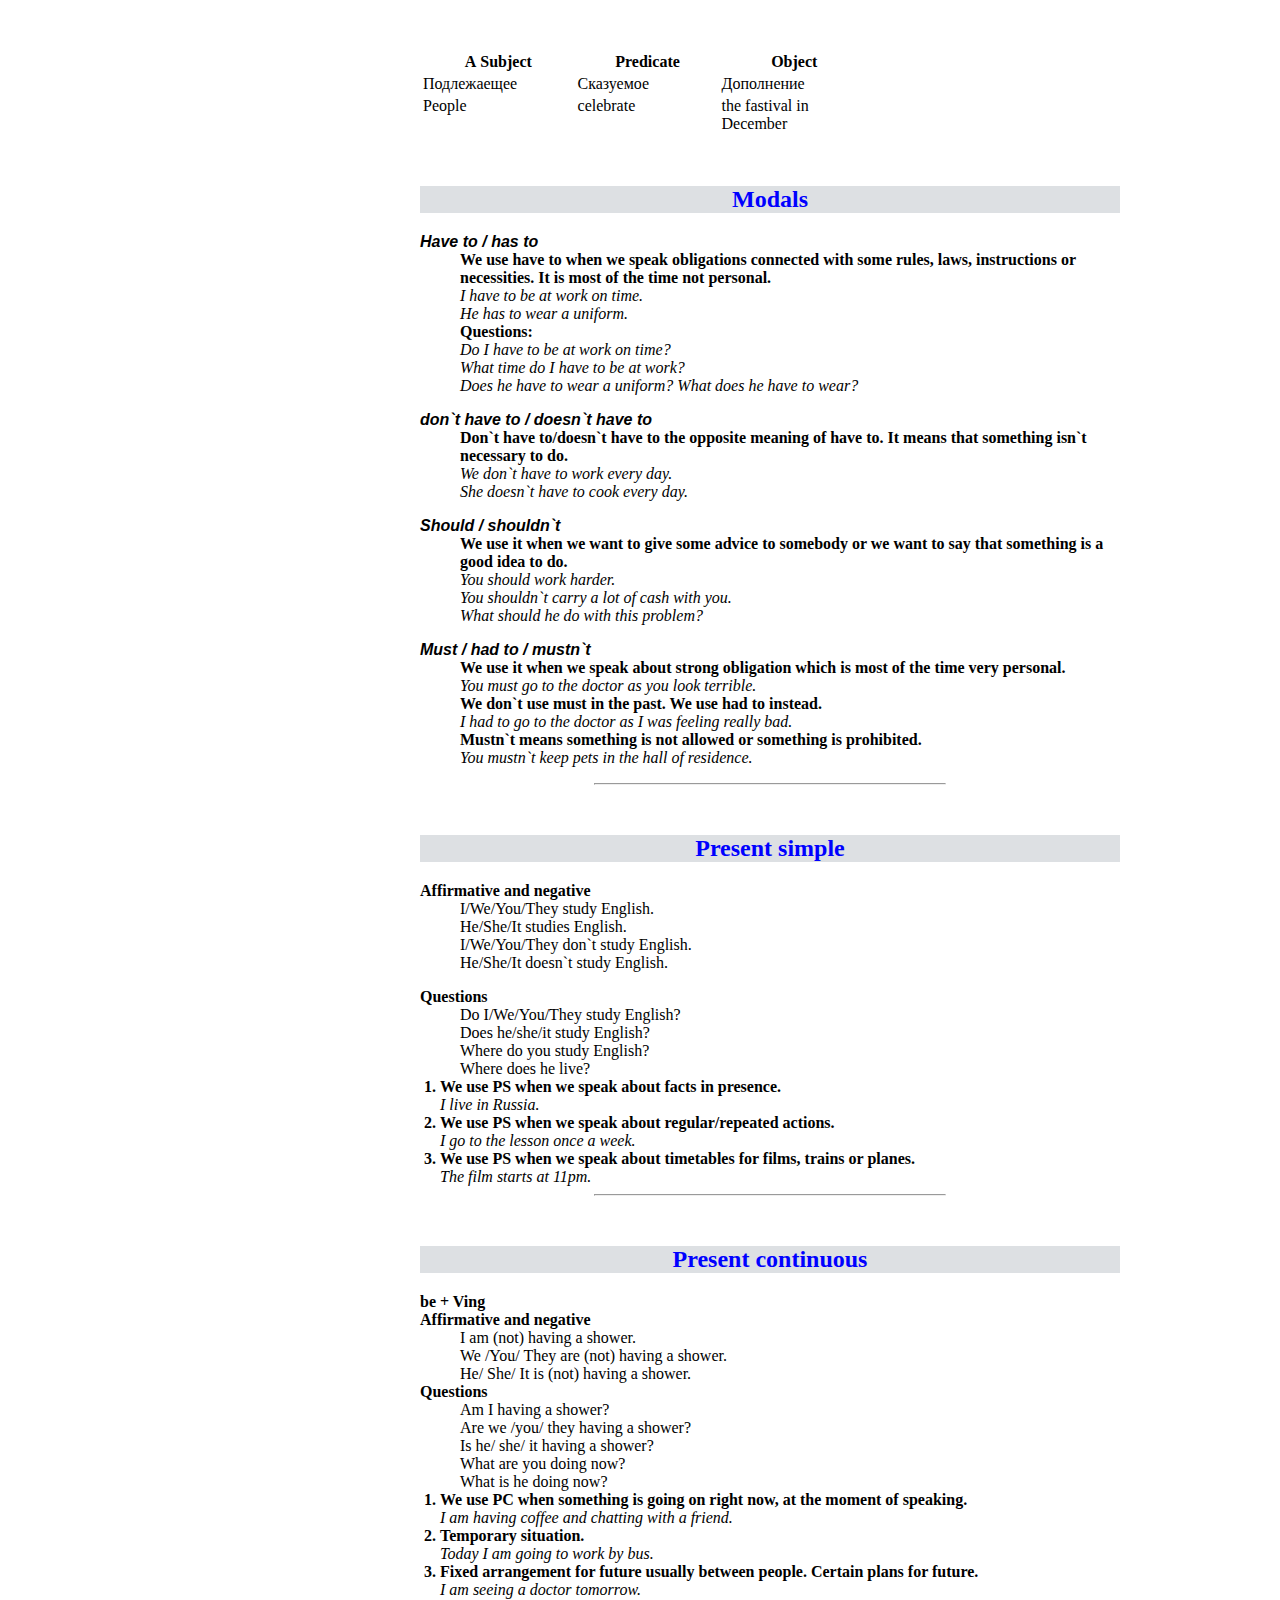
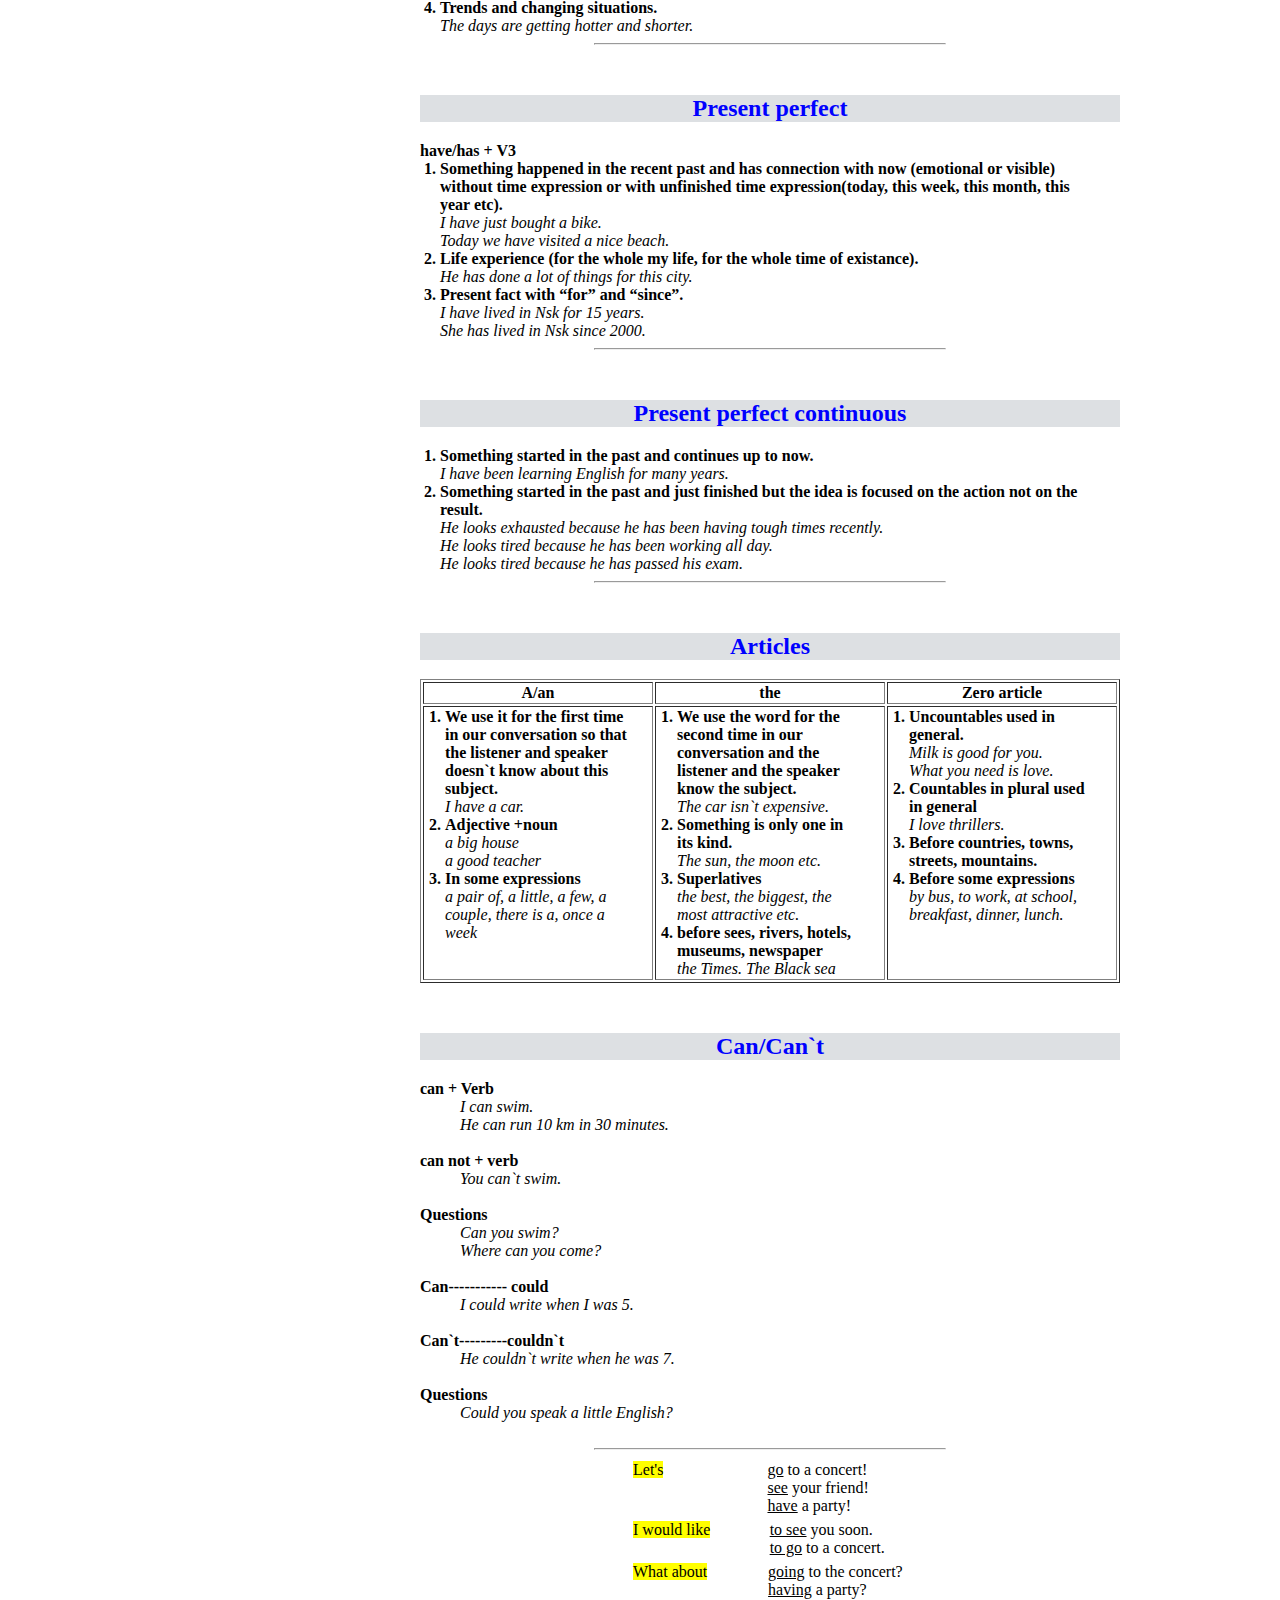
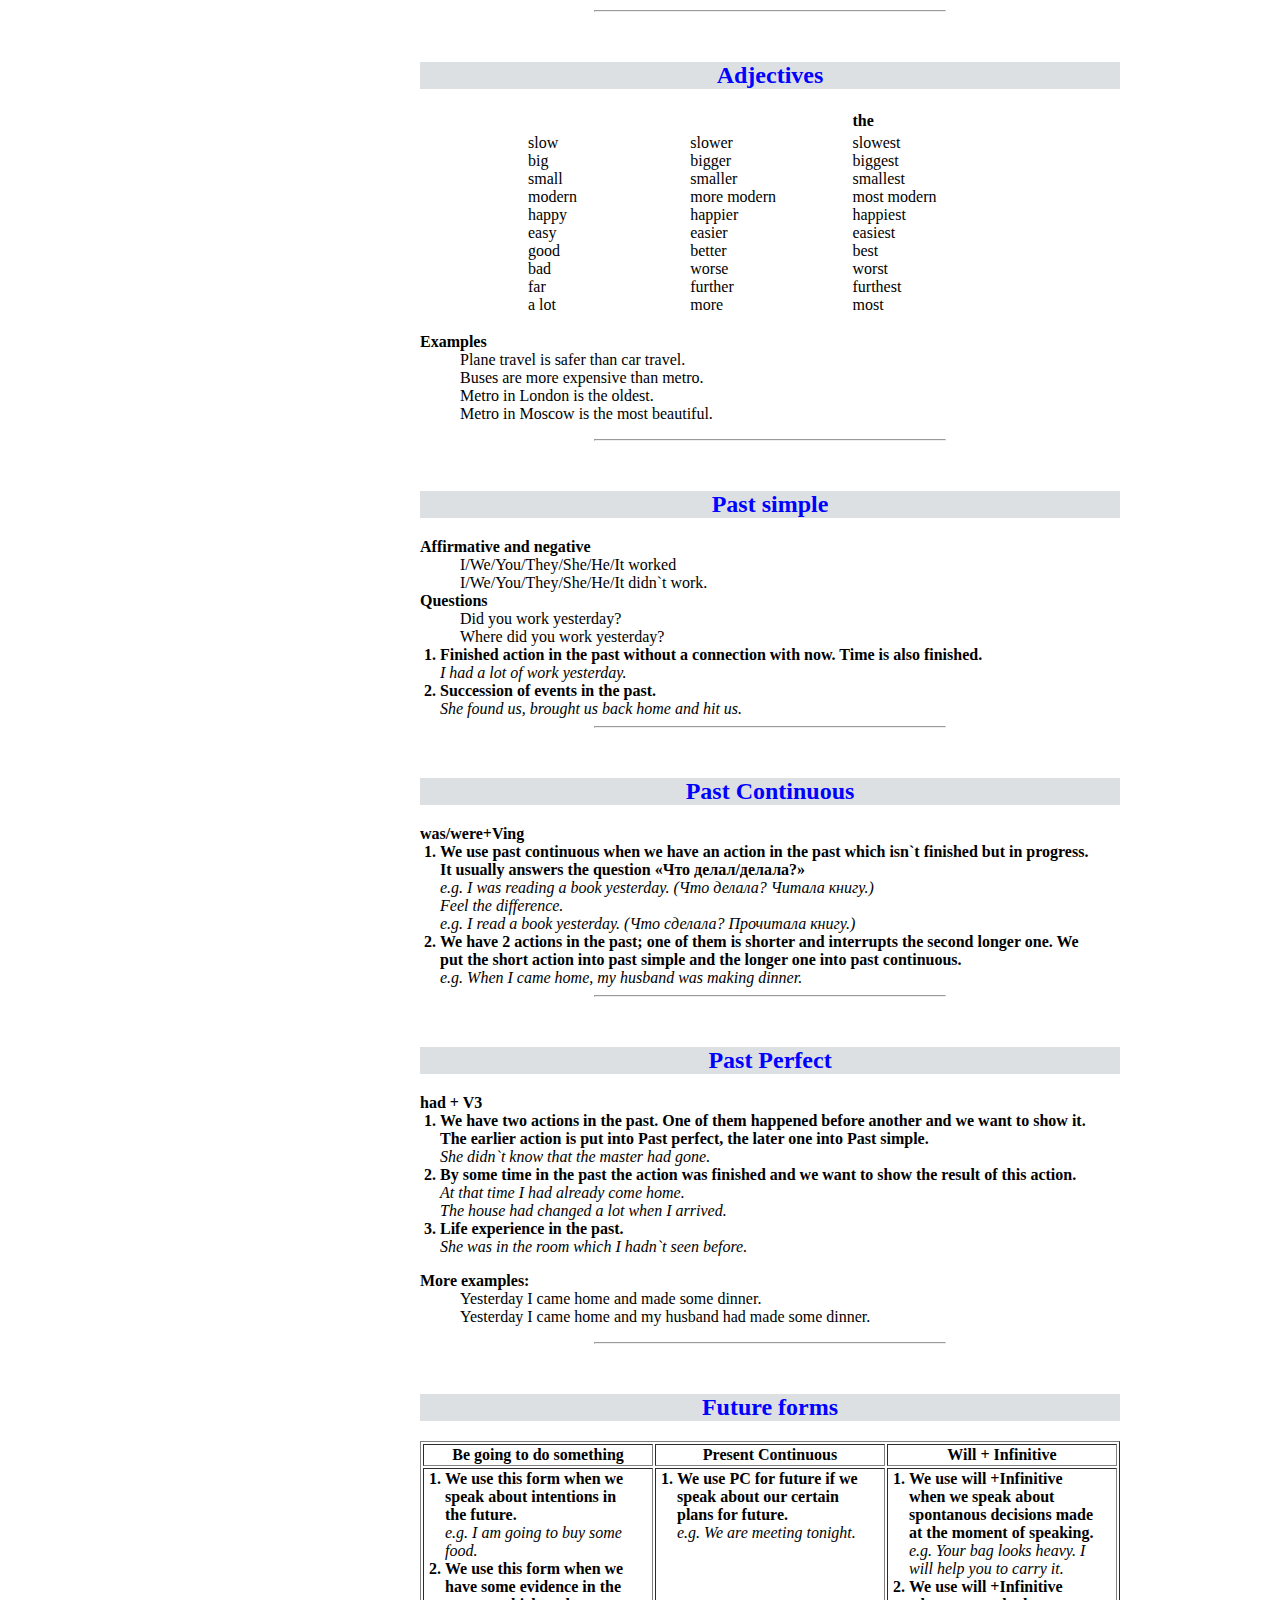
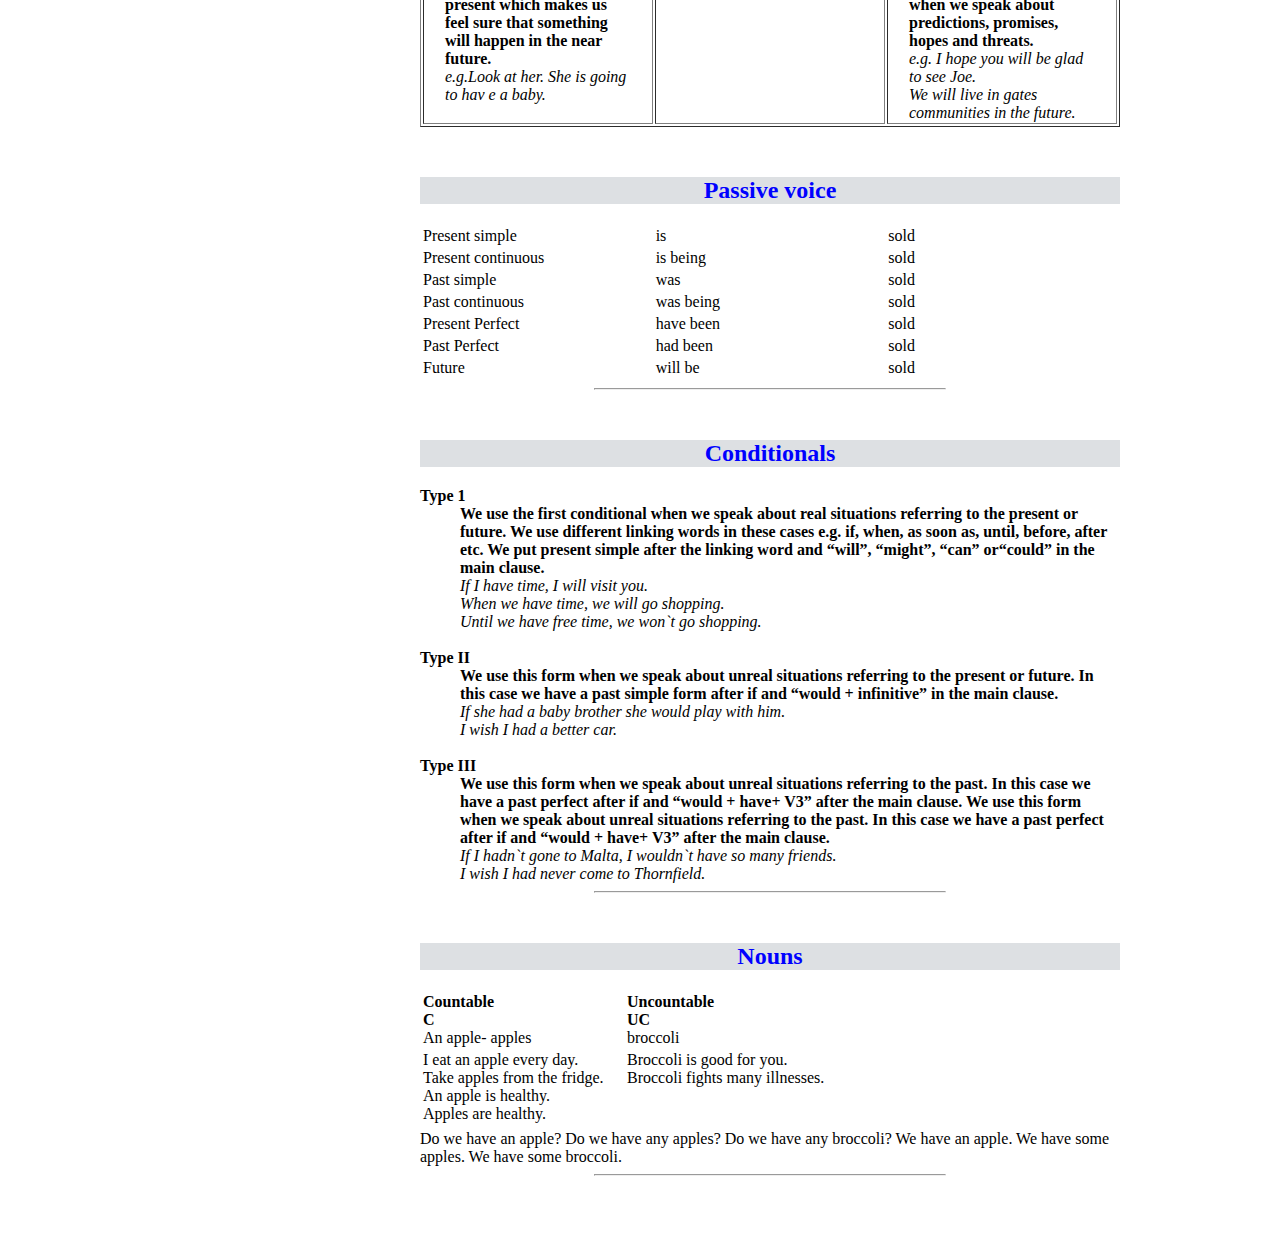
==== Grammar/index.html @ 9d3539d3 "Update Grammar/index.html" ====
<!DOCTYPE html>
<html lang="ru">
<head>
    <meta charset="utf-8">
	<title>Grammar</title>
	<link rel="stylesheet" type="text/css" href="style.css">

</head>
<body>

	<table width="450px">
		<tr>
			<th>А Subject</th>
			<th>Predicate</th>
			<th>Object</th>
		</tr>
		<tr>
			<td>Подлежаещее</td>
			<td>Сказуемое</td>
			<td>Дополнение</td>
		</tr>
		<tr>
			<td>People</td>
			<td>celebrate</td>
			<td>the fastival in December</td>
		</tr>
	</table>


  <h2>Modals</h2>
    <dl>
    <dt><em>Have to / has to</em></dt>
      <dd><b>We use have to when we speak obligations connected with some rules, laws, instructions or necessities. It is most of the time not personal.</b><br>
      <em>I have to be at work on time.<br>He has to wear a uniform.</em><br>
      <b>Questions:</b><br><em>Do I have to be at work on time?<br>What time do I have to be at work?<br>Does he have to wear a uniform? What does he have to wear?</em><dd>
    </dl>
    <dl>
    <dt><em>don`t have to / doesn`t have to</em></dt>
      <dd><b>Don`t have to/doesn`t have to the opposite meaning of have to. It means that something isn`t necessary to do.</b><br>
      <em>We don`t have to work every day.<br>She doesn`t have to cook every day.</em></dd>
    </dl>
    <dl>
    <dt><em>Should / shouldn`t</em></dt>
      <dd><b>We use it when we want to give some advice to somebody or we want to say that something is a good idea to do.</b><br>
      <em>You should work harder.<br>You shouldn`t carry a lot of cash with you.<br>  What should he do with this problem?</em></dd>
    </dl>
    <dl>    
      <dt><em>Must / had to / mustn`t</em></dt>
	  <dd><b>We use it when we speak about strong obligation which is most of the time very personal.</b><br>
	  <em>You must go to the doctor as you look terrible.</em><br>
	  <b>We don`t use must in the past. We use had to instead.</b><br> 
	  <em>I had to go to the doctor as I was feeling really bad.</em><br>
	  <b>Mustn`t means something is not allowed or something is prohibited.</b><br><em>You mustn`t keep pets in the hall of residence.</em></dd>
	</dl>
	<hr>

  <h2>Present simple</h2>
    <dl>
      <dt>Affirmative and negative</dt>
        <dd>I/We/You/They study English.<br>He/She/It studies English.<br>I/We/You/They don`t study English.<br>He/She/It doesn`t study English.
        </dd>
    </dl>
    <dl>
      <dt>Questions</dt>
        <dd>Do I/We/You/They study English?<br>Does he/she/it study English?<br>Where do you study English?<br>Where does he live?
        </dd>
    <ol>
	  <li>We use PS when we speak about facts in presence.</li> I live in Russia. 
	  <li>We use PS when we speak about regular/repeated actions.</li> I go to the lesson once a week.
	  <li>We use PS when we speak about timetables for films, trains or planes.</li> The film starts at 11pm.
    </ol>
    <hr>

  <h2>Present continuous</h2>
	<b>be + Ving</b>
    <dl>
      <dt>Affirmative and negative</dt>
        <dd>I am (not) having a shower.<br>We /You/ They are (not) having a shower.<br>He/ She/ It is (not) having a shower.
        </dd>
    </dl>
    <dl>
      <dt>Questions</dt>
        <dd>Am I  having a shower?<br>Are we /you/ they having a shower?<br>Is he/ she/ it having a shower?<br>What are you doing now?<br>What is he doing now?
        </dd>
    </dl>

	<ol>
	  <li>We use PC when something is going on right now, at the moment of speaking.</li> I am having coffee and chatting with a friend.
	  <li>Temporary situation.</li>Today I am going to work by bus.
	  <li>Fixed arrangement for future usually between people. Certain plans for future.</li> I am seeing a doctor tomorrow.
	  <li>Trends and changing situations.</li> The days are getting hotter and shorter.
    </ol>
    <hr>

  <h2>Present perfect</h2>
    <b>have/has + V3</b>

    <ol>
      <li>Something happened in the recent past and has connection with now (emotional or visible) without time expression or with unfinished time expression(today, this week, this month, this year etc).</li> I have just bought a bike. <br>Today we have visited a nice beach.
      <li>Life experience (for the whole my life, for the whole time of existance).</li>He has done a lot of things for this city.
      <li>Present fact with “for” and “since”.</li>I have lived in Nsk for 15 years.<br> She has lived in Nsk since 2000.
    </ol>
    <hr>

  <h2>Present perfect continuous</h2>
    <ol>
    	<li>Something started in the past and continues up to now.</li> I have been learning English for many years.
    	<li>Something started in the past and just finished but the idea is focused on the action not on the result.</li> He looks exhausted because he has been having tough times recently.<br> He looks tired because he has been working all day.<br> He looks tired because he has passed his exam.
    </ol>
    <hr>

  <h2>Articles</h2>
    <table width="100%" border="1px">
    	<tr><th>A/an</th>
    	    <th>the</th>
    	    <th>Zero article</th>
    	</tr>
    	<tr>
    		<td><ol>
    			  <li> We use it for the first time in our conversation so that the listener and speaker doesn`t know about this subject.</li> I have a car.
    			  <li>Adjective +noun</li> a big house<br> a good teacher
    			  <li>In some expressions</li> a pair of, a little, a few, a couple, there is a, once a week
    			</ol>
    		</td>
    		<td><ol>
    			  <li>We use the word for the second time in our conversation and the listener and the speaker know the subject.</li> The car isn`t expensive.
    			  <li>Something is only one in its kind.</li> The sun, the moon etc.
    			  <li>Superlatives</li> the best, the biggest, the most attractive etc.
    			  <li>before sees, rivers, hotels, museums, newspaper</li> the Times. The Black sea
    			</ol>
    		</td>
    		<td><ol>
    			  <li>Uncountables used in general.</li> Milk is good for you.<br> What you need is love.
    			  <li>Countables in plural used in general</li> I love thrillers.
    			  <li>Before countries, towns, streets, mountains.</li>
    			  <li>Before some expressions</li> by bus, to work, at school, breakfast, dinner, lunch.
    		    </ol>
    		</td>
    	</tr>
    </table>

  <h2>Can/Can`t</h2>
    <dt>can + Verb</dt>
      <dd><em>I can swim.<br> He can run 10 km in 30 minutes.</em></dd><br>
    <dt>can not + verb</dt>
      <dd><em>You can`t swim.</em></dd><br>
    <dt>Questions</dt>
      <dd><em>Can you swim?<br> Where can you come?</em></dd><br>
    <dt>Can----------- could</dt>
      <dd><em>I could write when I was 5.</em></dd><br>
    <dt>Can`t---------couldn`t</dt>
      <dd><em>He couldn`t write when he was 7.</em></dd><br>
    <dt>Questions</dt>
      <dd><em>Could you speak a little English?</em></dd><br>
    <hr>

  <table width="40%" align="center">
  	<tr>
  		<td align="center"><mark>Let's</mark></td>
  		<td><u>go</u> to a concert!<br> <u>see</u> your friend!<br><u>have</u> a party!</td>
  	</tr>
  </table>
  <table width="40%" align="center">
  	<tr>
  		<td><mark>I would like</mark></td>
  		<td><u>to see</u> you soon.<br><u>to go</u> to a concert.</td>
  </table>
  <table width="40%" align="center">
  	<tr>
  		<td><mark>What about</mark></td>
  		<td><u>going</u> to the concert?<br><u>having</u> a party?</td>
  </table>
  <hr>
	        
  <h2>Adjectives</h2>
    <table width="70%" align="center">
    	<tr>
    		<td></td>
    		<td></td>
    		<td><b>the</b></td>
    	</tr>
    	<tr>
    		<td>slow<br>big<br>small<br>modern<br>happy<br>easy<br>good<br>bad<br>far<br>a lot</td>
    		<td>slower<br>bigger<br>smaller<br>more modern<br>happier<br>easier<br>better<br>worse<br>further<br>more</td>
    		<td>slowest<br>biggest<br>smallest<br>most modern<br>happiest<br>easiest<br>best<br>worst<br>furthest<br>most</td>
    	</tr>
    </table>
    <p><dt>Examples</dt>
        <dd>Plane travel is safer than car travel.<br>Buses are more expensive than metro.<br>Metro in London is the oldest.<br>Metro in Moscow is the most beautiful.</dd>
    </p>
    <hr>

  <h2>Past simple</h2>
    <dl>
      <dt>Affirmative and negative</dt>
        <dd>I/We/You/They/She/He/It worked<br>I/We/You/They/She/He/It didn`t work.
        </dd>
    </dl>
    <dl>
      <dt>Questions</dt>
        <dd>Did you work yesterday?<br>Where did you work yesterday?
        </dd>
    </dl>
    <ol>
      <li>Finished action in the past without a connection with now. Time is also finished.</li> I had a lot of work yesterday.
      <li>Succession of events in the past.</li> She found us, brought us back home and hit us.
    </ol>
    <hr>

  <h2>Past Continuous</h2>
    <b>was/were+Ving</b>
    <ol>
      <li>We use past continuous when we have an action in the past which isn`t finished but in progress. It usually answers the question «Что делал/делала?»</li> e.g. I was reading a book yesterday. (Что делала? Читала книгу.)<br>Feel the difference.<br> e.g. I read a book yesterday. (Что сделала? Прочитала книгу.)
      <li>We have 2 actions in the past; one of them is shorter and interrupts the second longer one. We put the short action into past simple and the longer one into past continuous.</li> e.g. When I came home, my husband was making dinner.
    </ol>
    <hr>
    
  <h2>Past Perfect</h2>
    <b>had + V3</b>
      <ol>
      	<li>We have two actions in the past. One of them happened before another and we want to show it. The earlier action is put into Past perfect, the later one into Past simple.</li> She didn`t know that the master had gone.
      	<li>By some time in the past the action was finished and we want to show the result of this action.</li> At that time I had already come home.<br>The house had changed a lot when I arrived.
      	<li>Life experience in the past.</li> She was in the room which I hadn`t seen before.
      </ol>
      <p><dt>More examples:</dt>
      	<dd>Yesterday I came home and made some dinner.<br> Yesterday I came home and my husband had made some dinner.</dd>
      </p>
      <hr>

  <h2>Future forms</h2>
    <table width="100%" border="1px">
      <tr>
        <th>Be going to do something</th><th>Present Continuous</th><th>Will + Infinitive</th>
      </tr>
      <tr>
        <td><ol>
              <li>We use this form when we speak about intentions in the future.</li> e.g. I am going to buy some food.
              <li>We use this form when we have some evidence in the present which makes us feel sure that something will happen in the near future.</li> e.g.Look at her. She is going to hav e a baby.
            </ol>
        </td>
        <td><ol>
              <li>We use PC for future if we speak about our certain plans for future.</li>e.g. We are meeting tonight.
            </ol>
        </td>
        <td><ol>
              <li>We use will +Infinitive when we speak about spontanous decisions made at the moment of speaking.</li> e.g. Your bag looks heavy. I will help you to carry it.
              <li>We use will +Infinitive when we speak about predictions, promises, hopes and threats.</li> e.g. I hope you will be glad to see Joe.<br> We will live in gates communities in the future.
            </ol>
        </td>
      </tr>
    </table>

  <h2>Passive voice</h2>
    <table width="100%">
      <tr>
        <td>Present simple</td><td>is</td><td>sold</td>
      </tr>
      <tr>
        <td>Present continuous</td><td>is being</td><td>sold</td>
      </tr>
      <tr>
        <td>Past simple</td><td>was</td><td>sold</td>
      </tr>
      <tr>
        <td>Past continuous</td><td>was being</td><td>sold</td>
      </tr>
      <tr>
        <td>Present Perfect</td><td>have been</td><td>sold</td>
      </tr>
      <tr>
        <td>Past Perfect</td><td>had been</td><td>sold</td>
      </tr>
      <tr>
        <td>Future</td><td>will be </td><td>sold</td>
      </tr>
    </table>
    <hr>

  <h2>Conditionals</h2>
    <dl>
      <dt>Type 1</dt>
        <dd><b>We use the first conditional when we speak about real situations referring to the present or future. We use different linking words in these cases e.g. if, when, as soon as, until, before, after etc. We put present simple after the linking word and “will”, “might”, “can” or“could” in the main clause.</b><br><em>If I have time, I will visit you.<br> When we have time, we will go shopping.<br> Until we have free time, we won`t go shopping.</em></dd><br>
      <dt>Type II</dt>
        <dd><b>We use this form when we speak about unreal situations referring to the present or future. In this case we have a past simple form after if and “would + infinitive” in the main clause.</b><br><em>If she had a baby brother she would play with him.<br> I wish I had a better car.</em></dd><br>
      <dt>Type III</dt>
        <dd><b>We use this form when we speak about unreal situations referring to the past. In this case we have a past perfect after if and “would + have+ V3” after the main clause. We use this form when we speak about unreal situations referring to the past. In this case we have a past perfect after if and “would + have+ V3” after the main clause.</b><br><em>If I hadn`t gone to Malta, I wouldn`t have so many friends.<br> I wish I had never come to Thornfield.</em></dd>
    </dl>
    <hr>

  <h2>Nouns</h2> 
    <table>
    	<tr>
    		<td><b>Countable<br> C</b><br> An apple- apples</td>
    		<td><b>Uncountable<br> UC</b><br> broccoli</td>
    	</tr>
    	<tr>
    		<td>I eat an apple every day.<br> Take apples from the fridge.<br> An apple is healthy.<br> Apples are healthy.</td>
    		<td>Broccoli is good for you.<br> Broccoli fights many illnesses.</td>
    	</tr>
    	<tr>
    		<td></td>
    		<td></td>
    	</tr>
    </table>
	
	
Do we have an apple?
                                                        Do we have any apples?
                                                        Do we have any broccoli?
We have an apple.
                                                        We have some apples.
                                                        We have some broccoli.
    <hr>




</body>
</html>
---- Grammar/style.css ----
body{
	padding: 50px 120px;
	margin: 0 300px;
	width: 700px;
}

h2{
	text-align: center;
	color: blue;
	background-color: #DDE0E3;
	margin-top: 50px;
}

h3{
	text-align: center;
}

hr{
	width: 50%;
}

table{
	text-align: center;
}

td{
	text-align: left;
	width: 200px;
}

td{
	vertical-align: top;
}

dt{
	font-weight: bold;
}

dt > em{
	font-family: Arial;
	font-size: 16px;
}

caption{
	font-size: 25px;
	color: blue;
	font-weight: bold;
}
ol{
	padding: 0 20px;
	font-style: italic;
}

ol > li{
	font-style: normal;
	font-weight: bold;
}
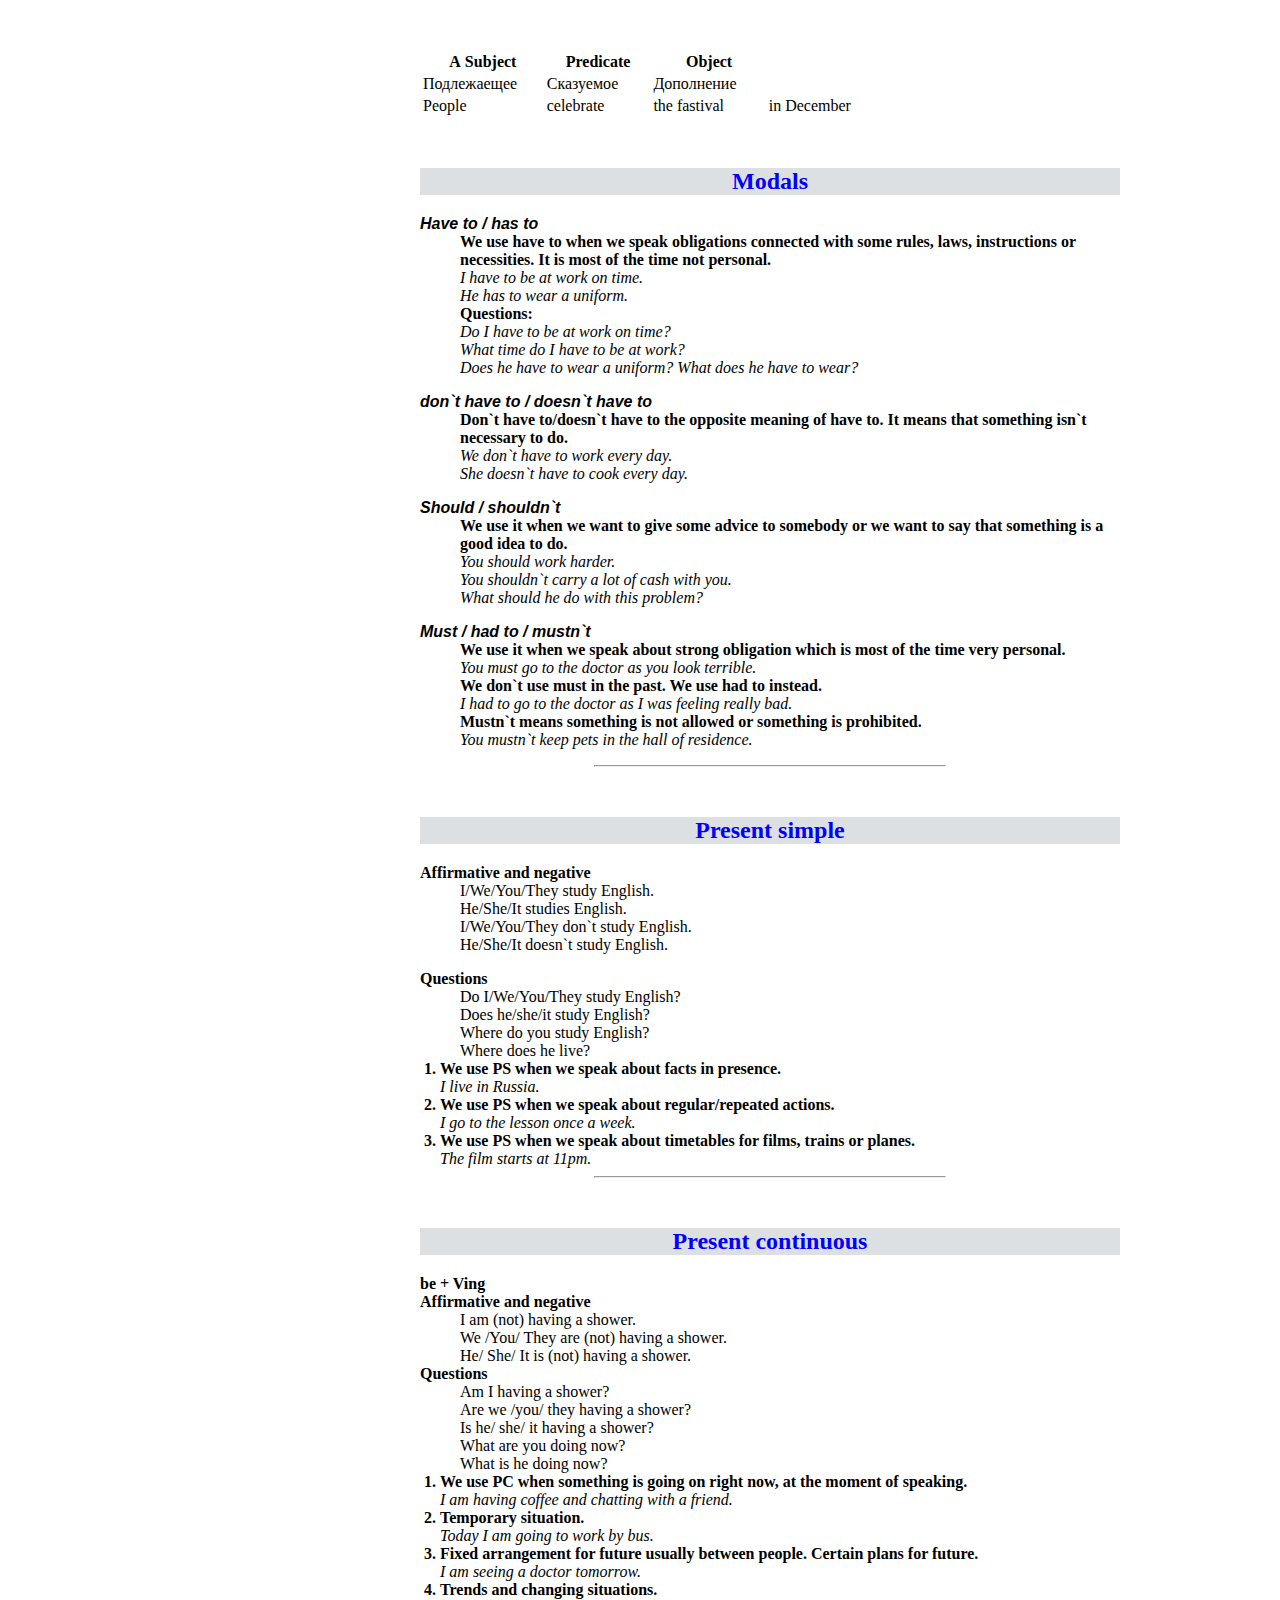
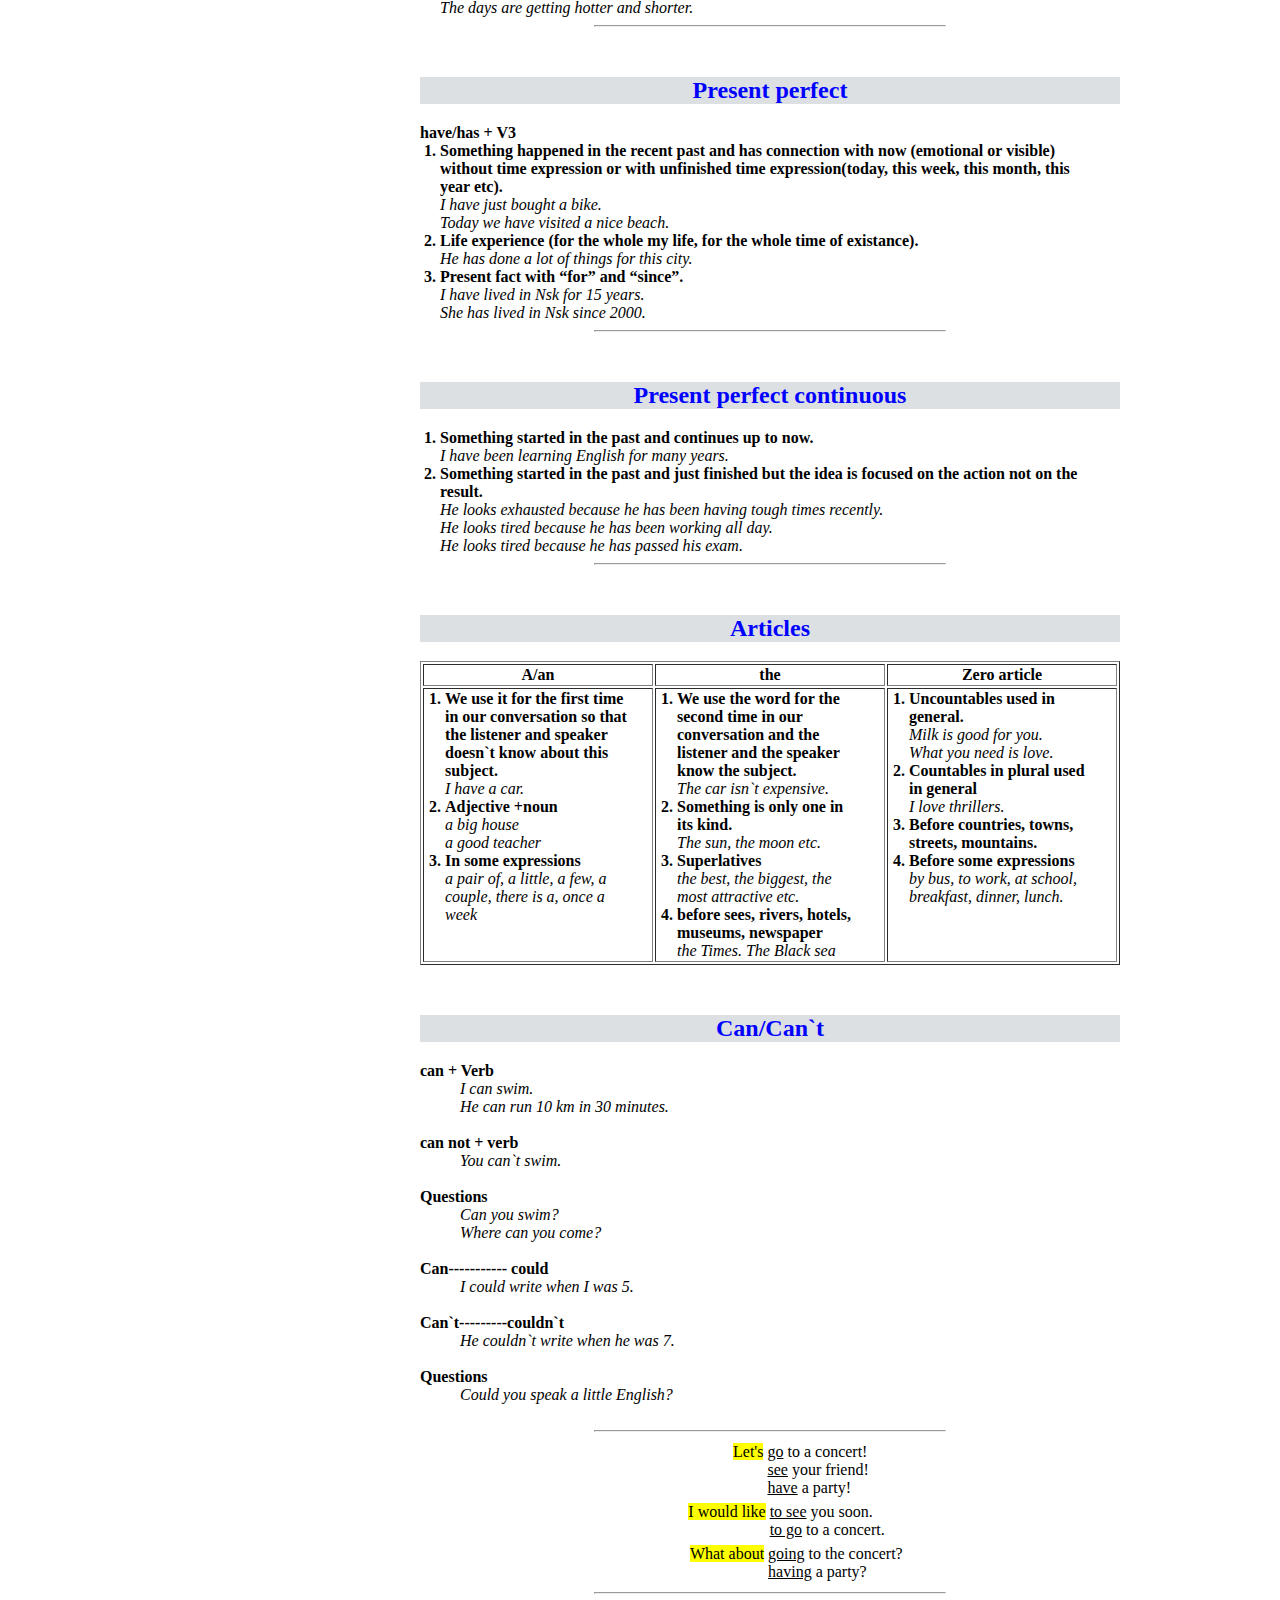
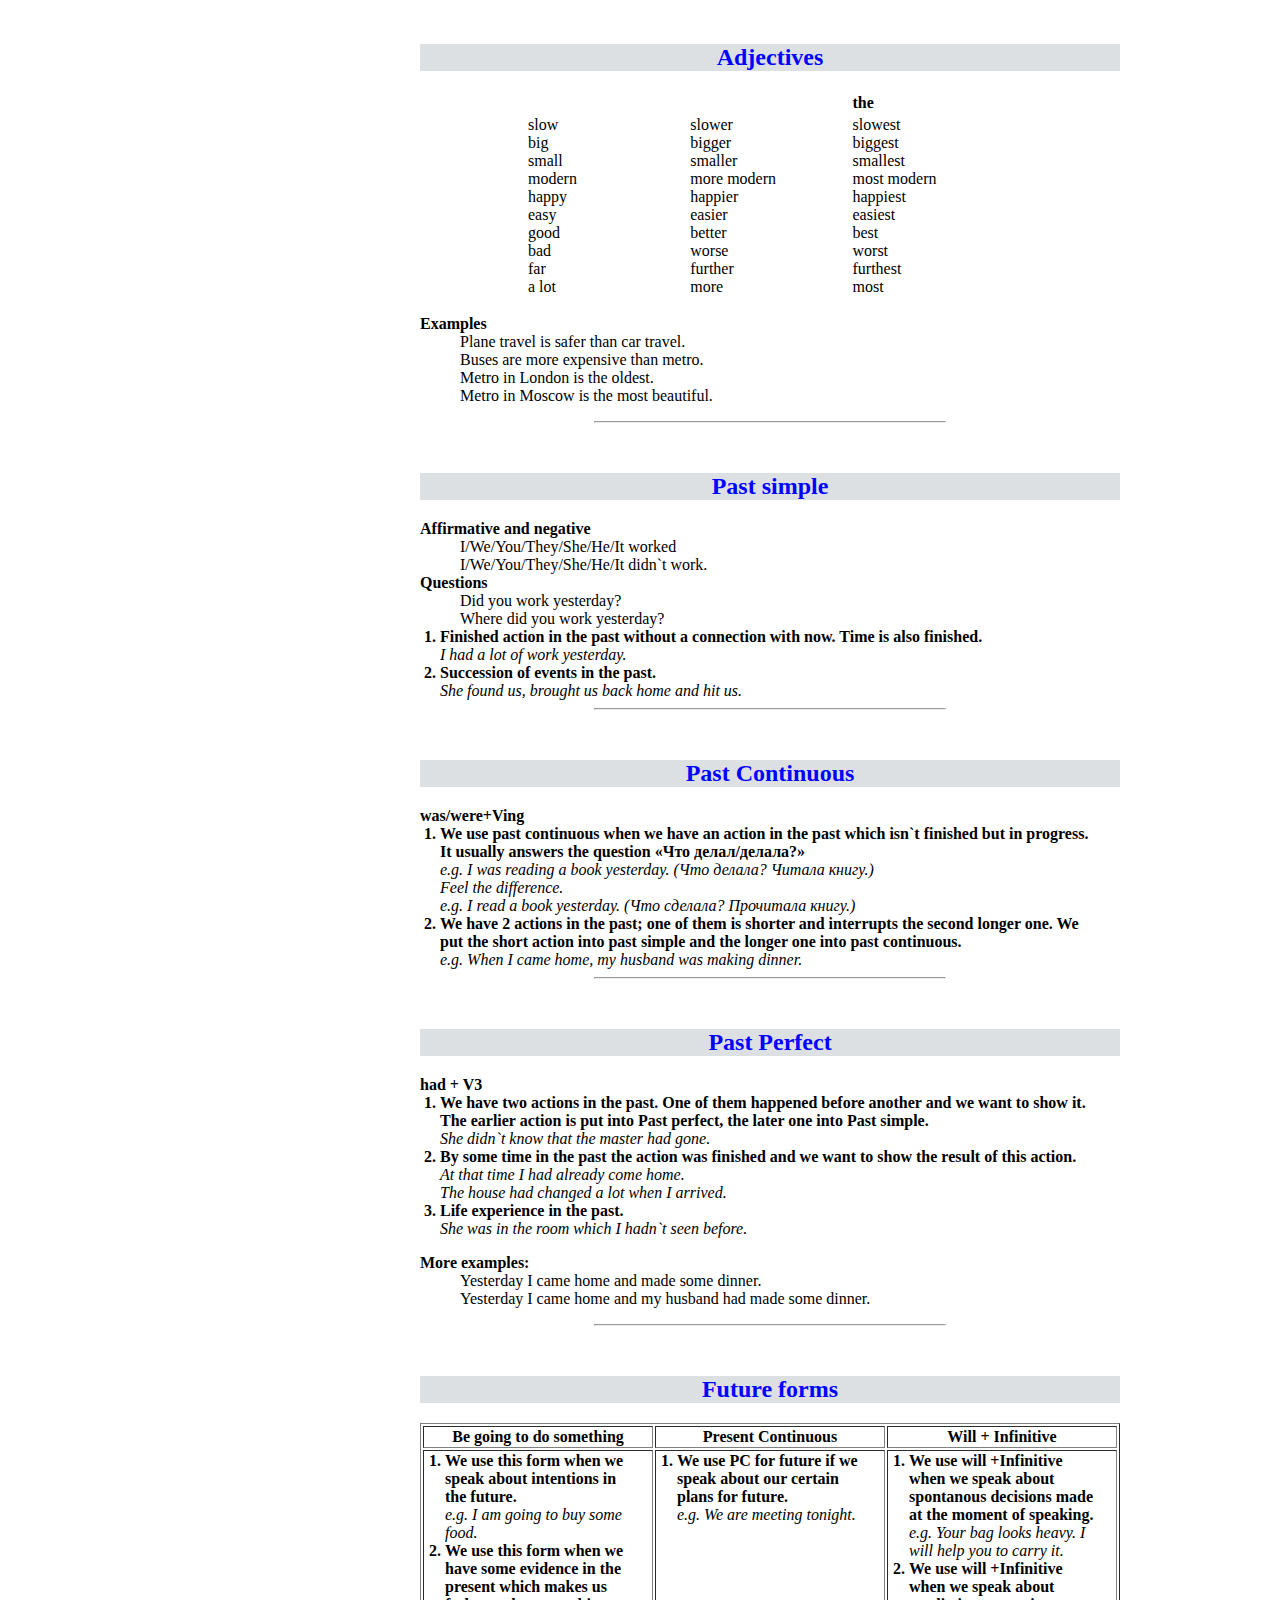
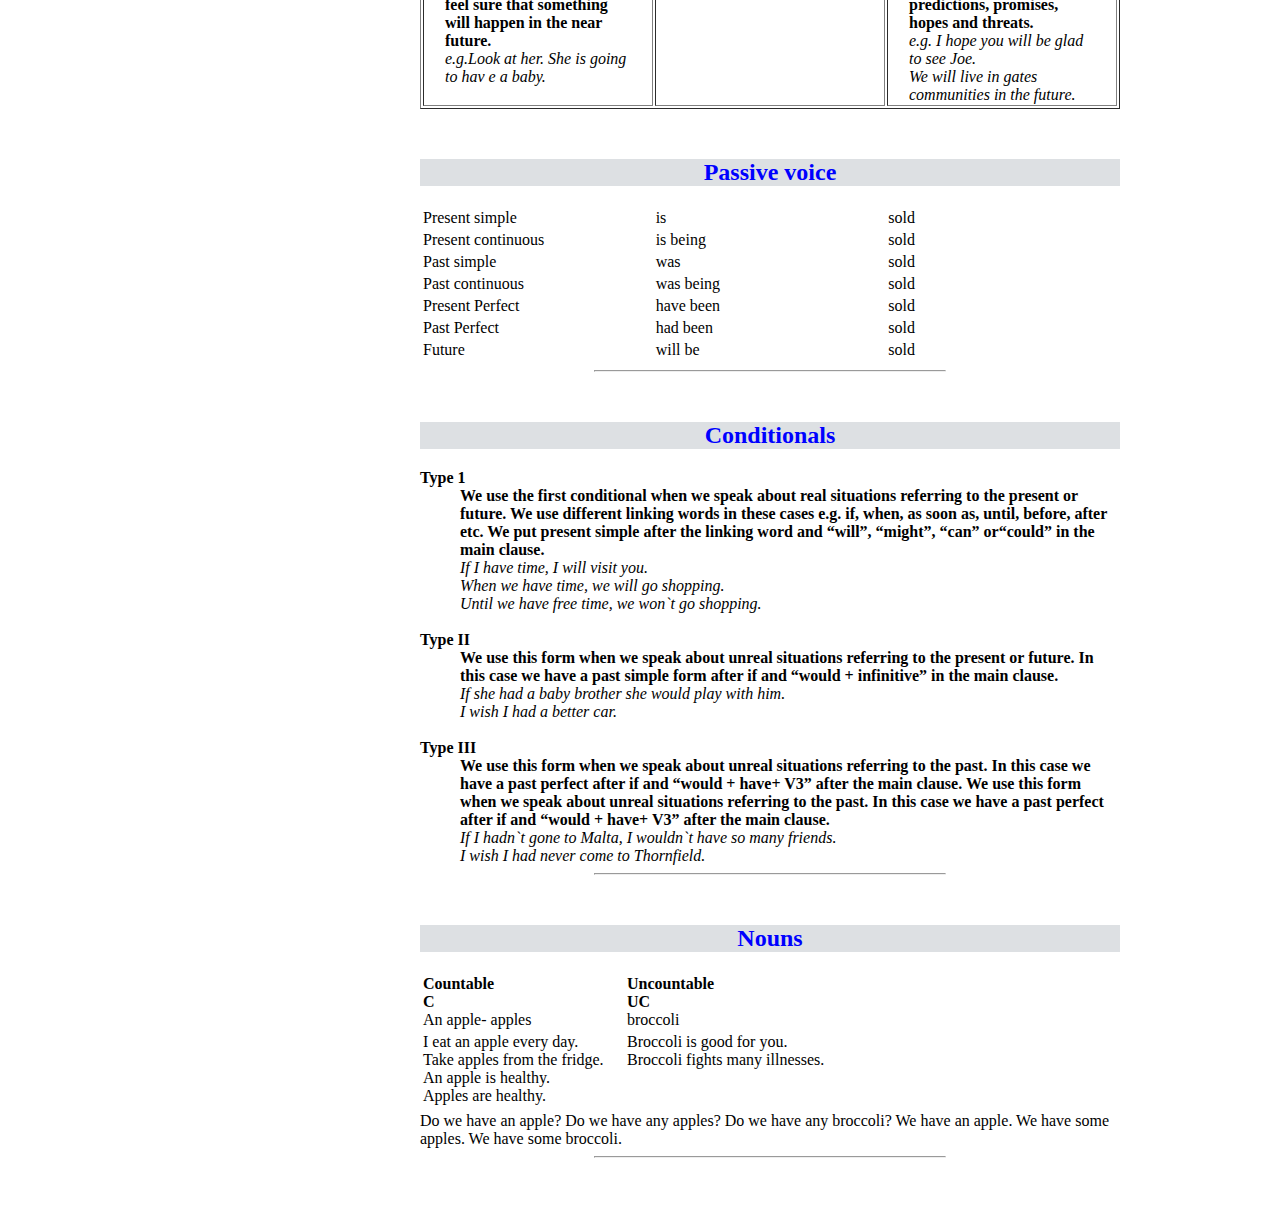
==== commit 38185c8e: "Update Grammar/index.html" ====
--- a/Grammar/index.html
+++ b/Grammar/index.html
@@ -23,7 +23,8 @@
 		<tr>
 			<td>People</td>
 			<td>celebrate</td>
-			<td>the fastival in December</td>
+			<td>the fastival</td>
+      <td rowspan="3">in December</td>
 		</tr>
 	</table>
 
@@ -157,18 +158,18 @@
 
   <table width="40%" align="center">
   	<tr>
-  		<td align="center"><mark>Let's</mark></td>
+  		<td style="text-align: right;"><mark>Let's</mark></td>
   		<td><u>go</u> to a concert!<br> <u>see</u> your friend!<br><u>have</u> a party!</td>
   	</tr>
   </table>
   <table width="40%" align="center">
   	<tr>
-  		<td><mark>I would like</mark></td>
+  		<td style="text-align: right;"><mark>I would like</mark></td>
   		<td><u>to see</u> you soon.<br><u>to go</u> to a concert.</td>
   </table>
   <table width="40%" align="center">
   	<tr>
-  		<td><mark>What about</mark></td>
+  		<td style="text-align: right;"><mark>What about</mark></td>
   		<td><u>going</u> to the concert?<br><u>having</u> a party?</td>
   </table>
   <hr>
--- a/Grammar/style.css
+++ b/Grammar/style.css
@@ -26,11 +26,13 @@
 td{
 	text-align: left;
 	width: 200px;
+	vertical-align: top;
 }
 
-td{
-	vertical-align: top;
+td > div {
+	text-align: right;
 }
+
 
 dt{
 	font-weight: bold;
@@ -54,4 +56,5 @@
 ol > li{
 	font-style: normal;
 	font-weight: bold;
-}+}
+
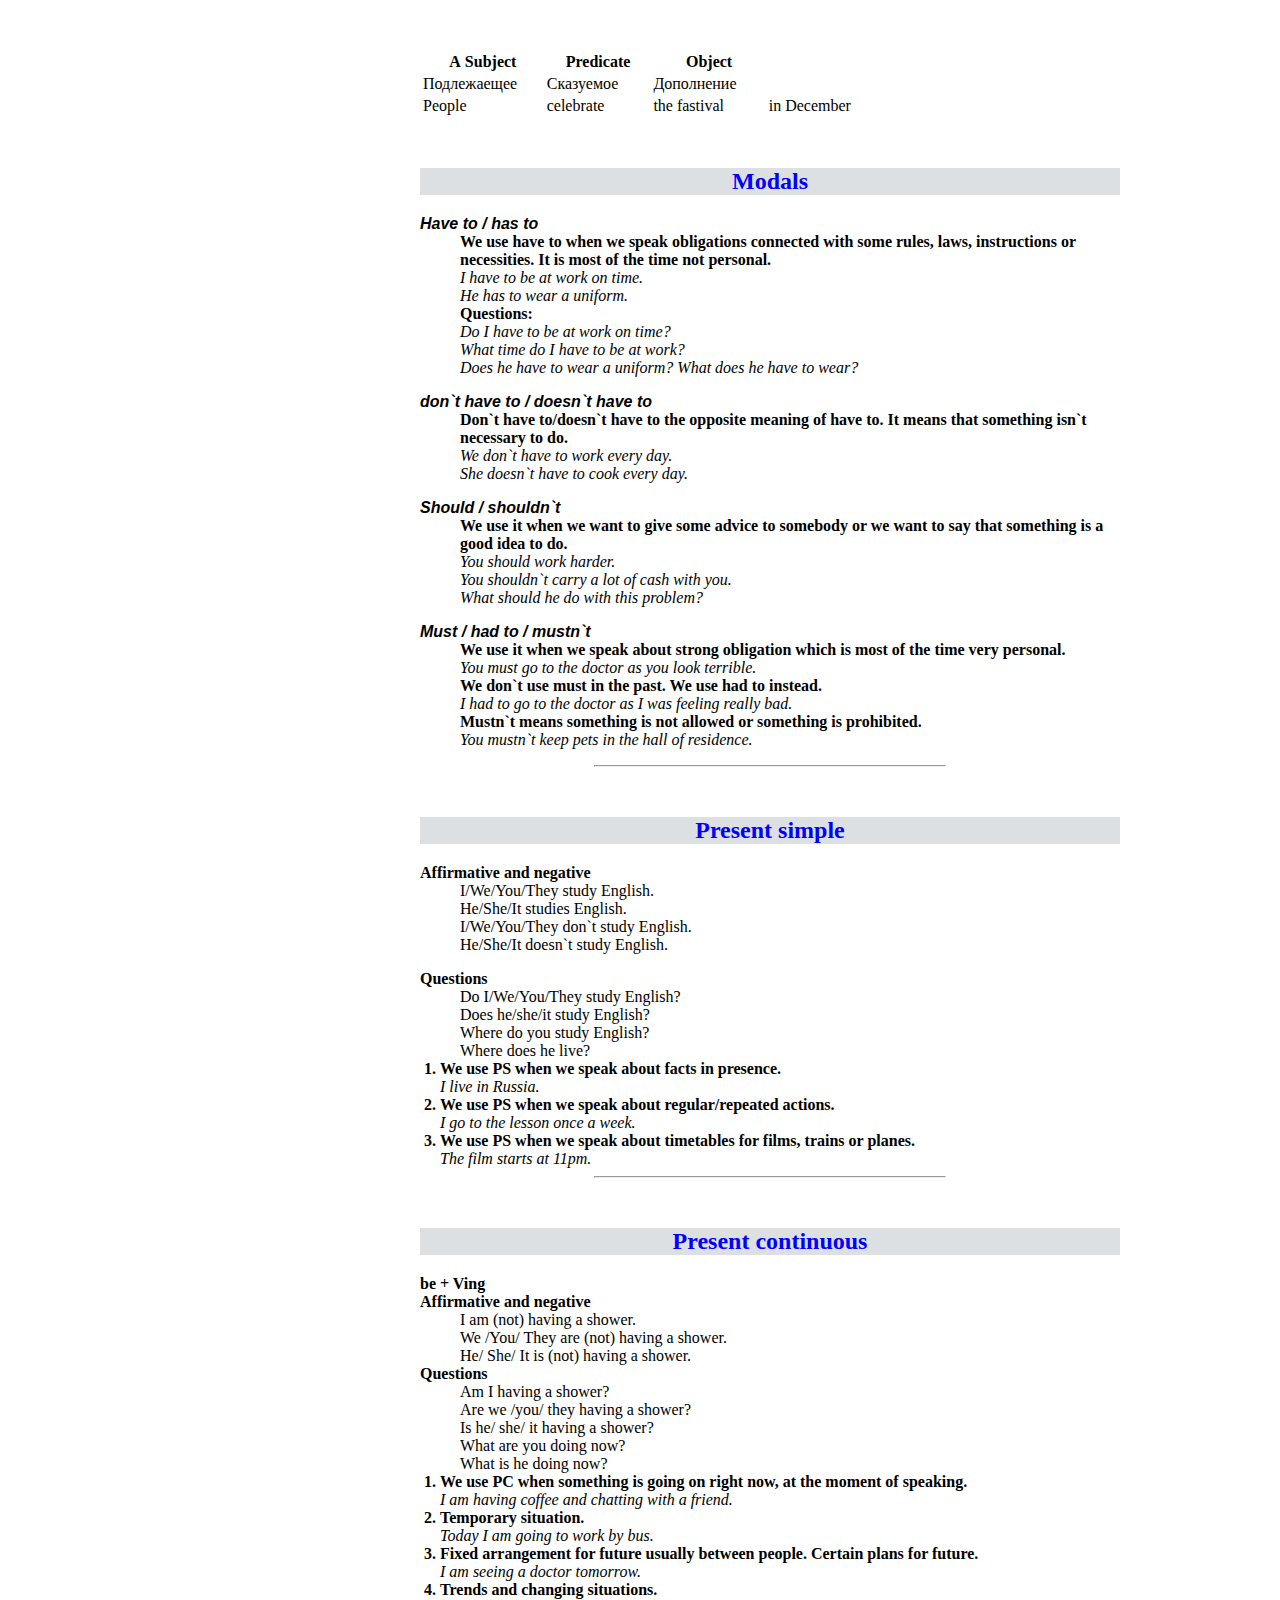
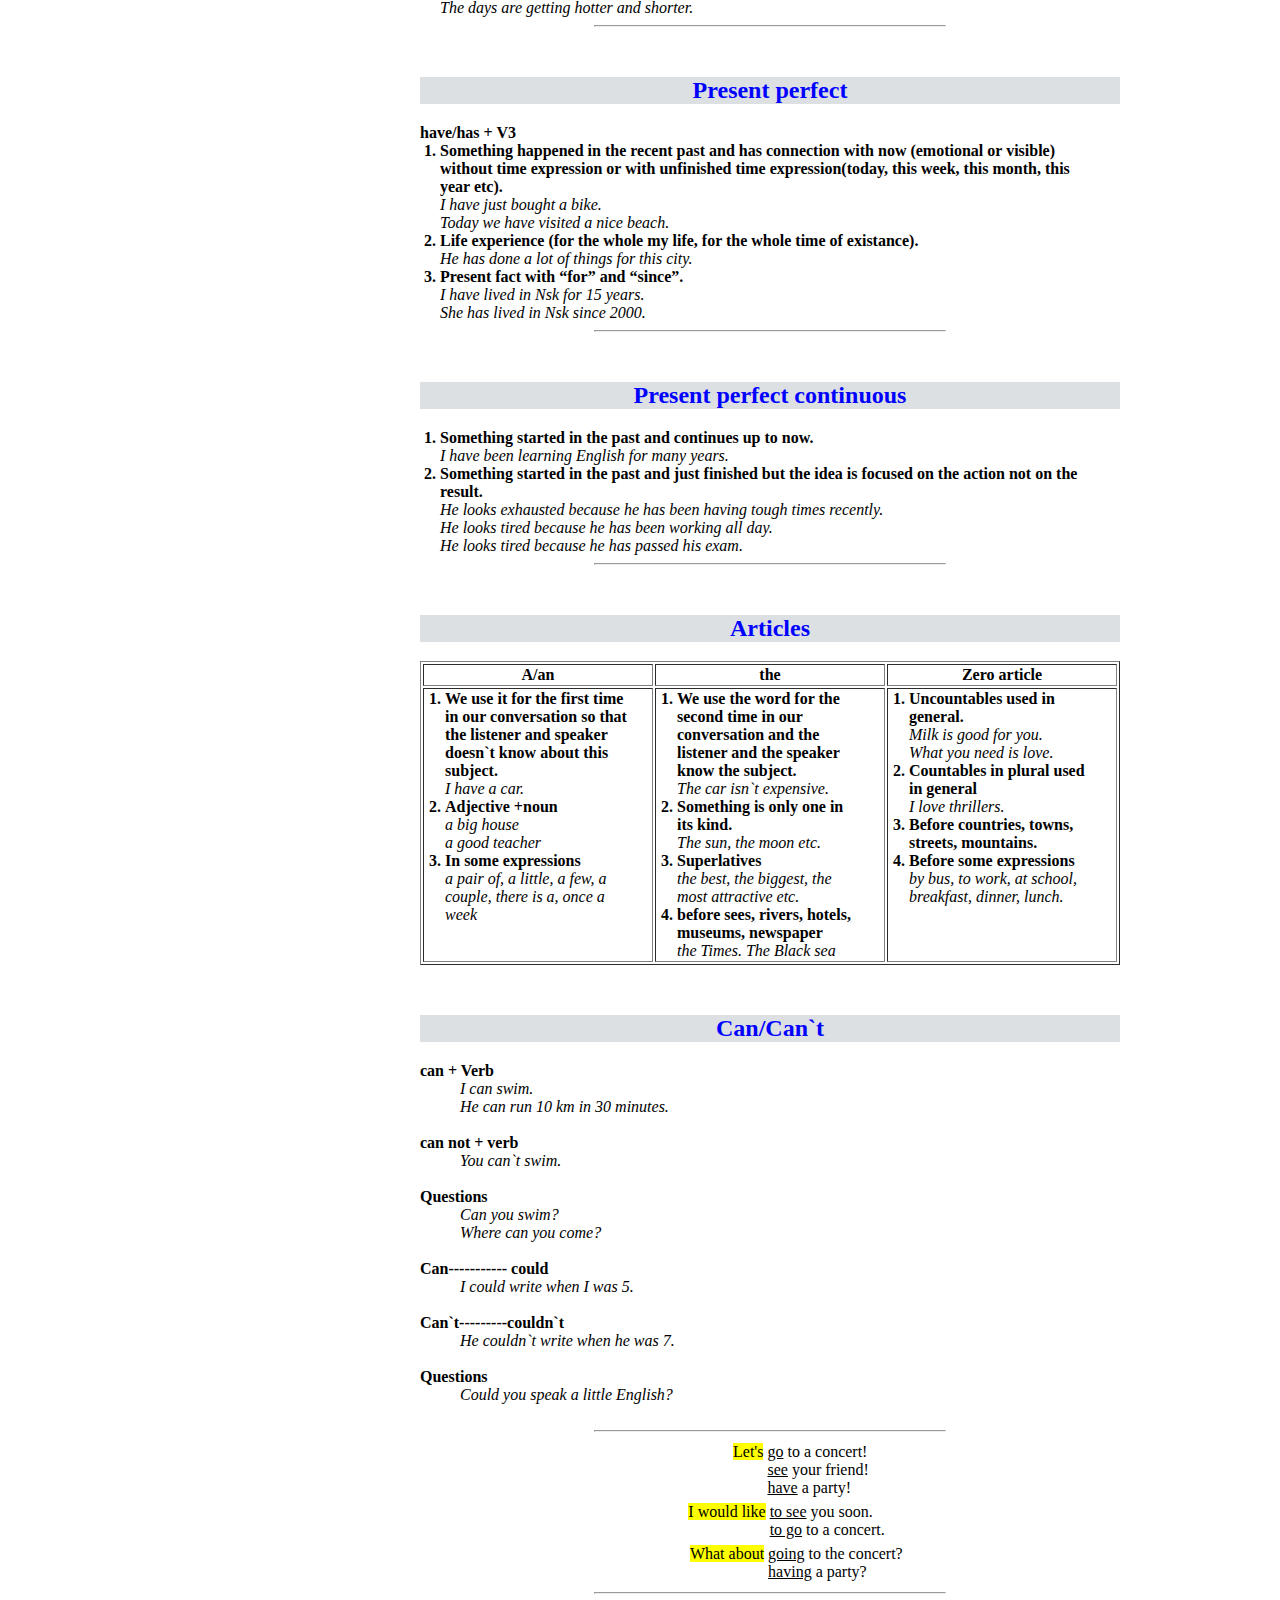
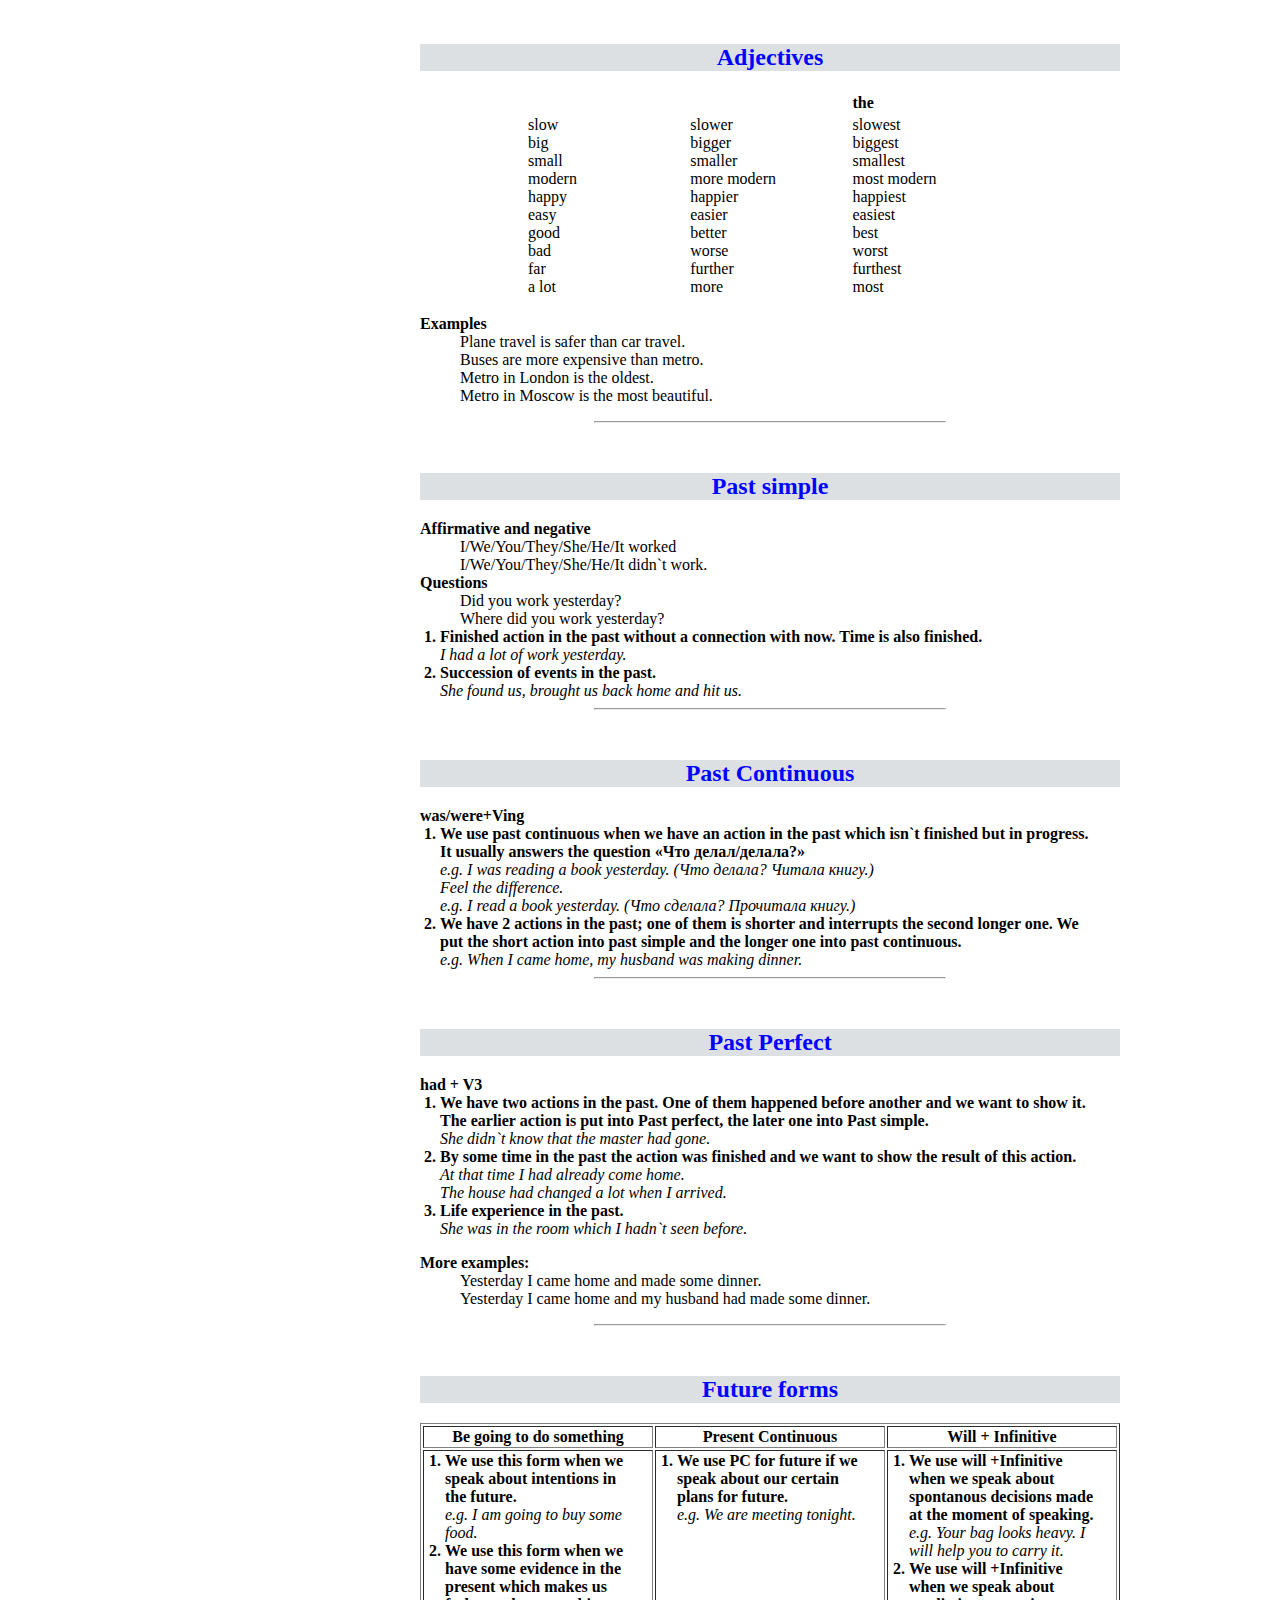
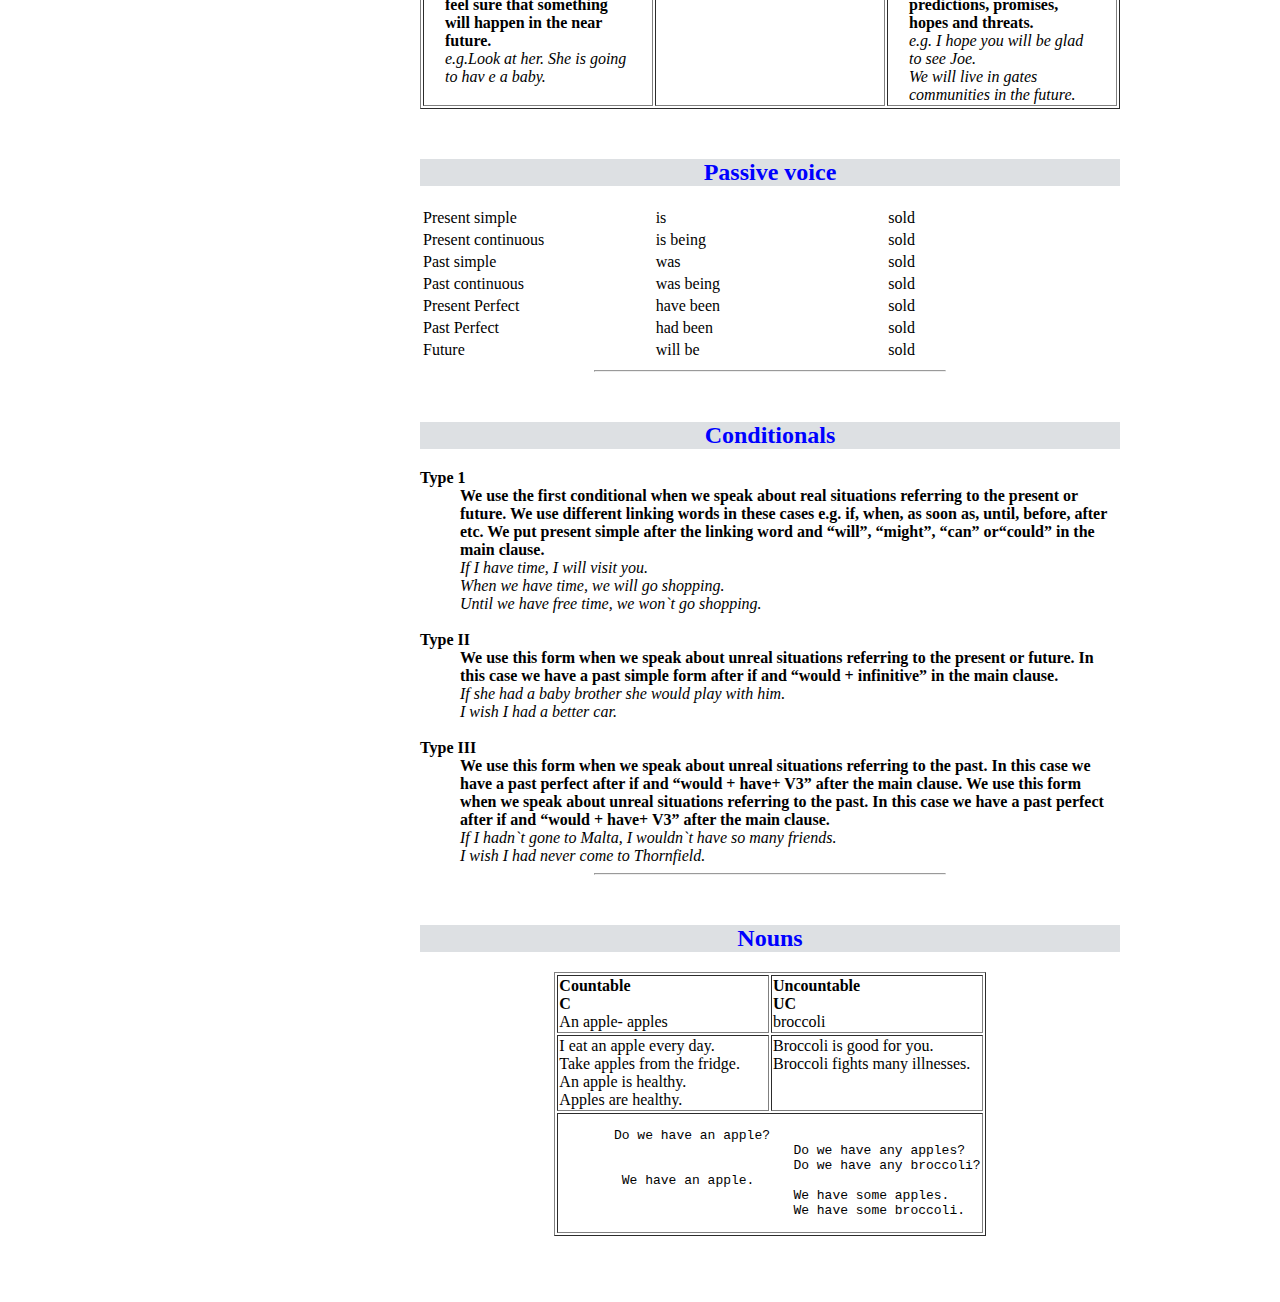
==== commit e8a058c9: "Update Grammar/index.html" ====
--- a/Grammar/index.html
+++ b/Grammar/index.html
@@ -290,7 +290,7 @@
     <hr>
 
   <h2>Nouns</h2> 
-    <table>
+    <table border="1px" align="center">
     	<tr>
     		<td><b>Countable<br> C</b><br> An apple- apples</td>
     		<td><b>Uncountable<br> UC</b><br> broccoli</td>
@@ -300,22 +300,14 @@
     		<td>Broccoli is good for you.<br> Broccoli fights many illnesses.</td>
     	</tr>
     	<tr>
-    		<td></td>
-    		<td></td>
-    	</tr>
-    </table>
-	
-	
-Do we have an apple?
-                                                        Do we have any apples?
-                                                        Do we have any broccoli?
-We have an apple.
-                                                        We have some apples.
-                                                        We have some broccoli.
-    <hr>
-
-
-
+    		<td colspan="2"><pre>       Do we have an apple?
+                              Do we have any apples?
+                              Do we have any broccoli?
+        We have an apple.
+                              We have some apples.
+                              We have some broccoli.</pre></td>
+    	</tr>
+    </table>
 
 </body>
 </html>--- a/Grammar/style.css
+++ b/Grammar/style.css
@@ -29,10 +29,6 @@
 	vertical-align: top;
 }
 
-td > div {
-	text-align: right;
-}
-
 
 dt{
 	font-weight: bold;
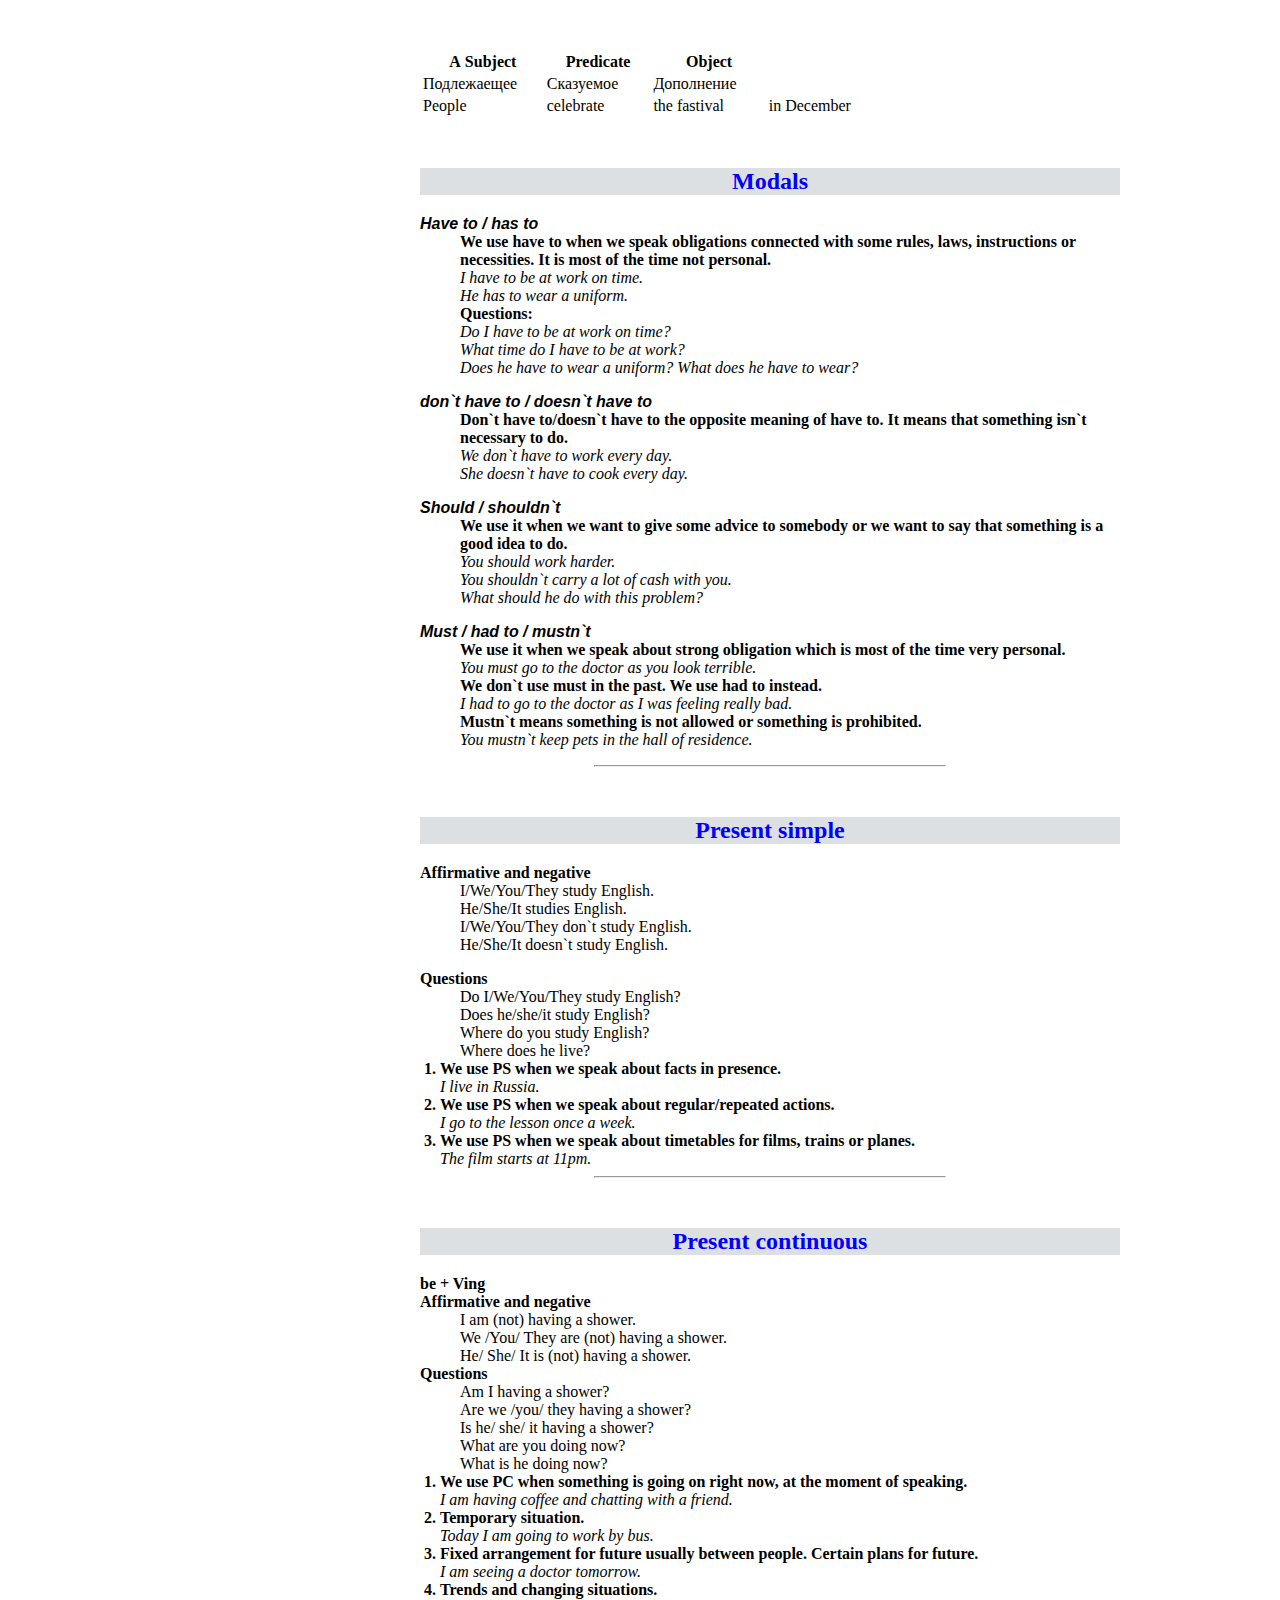
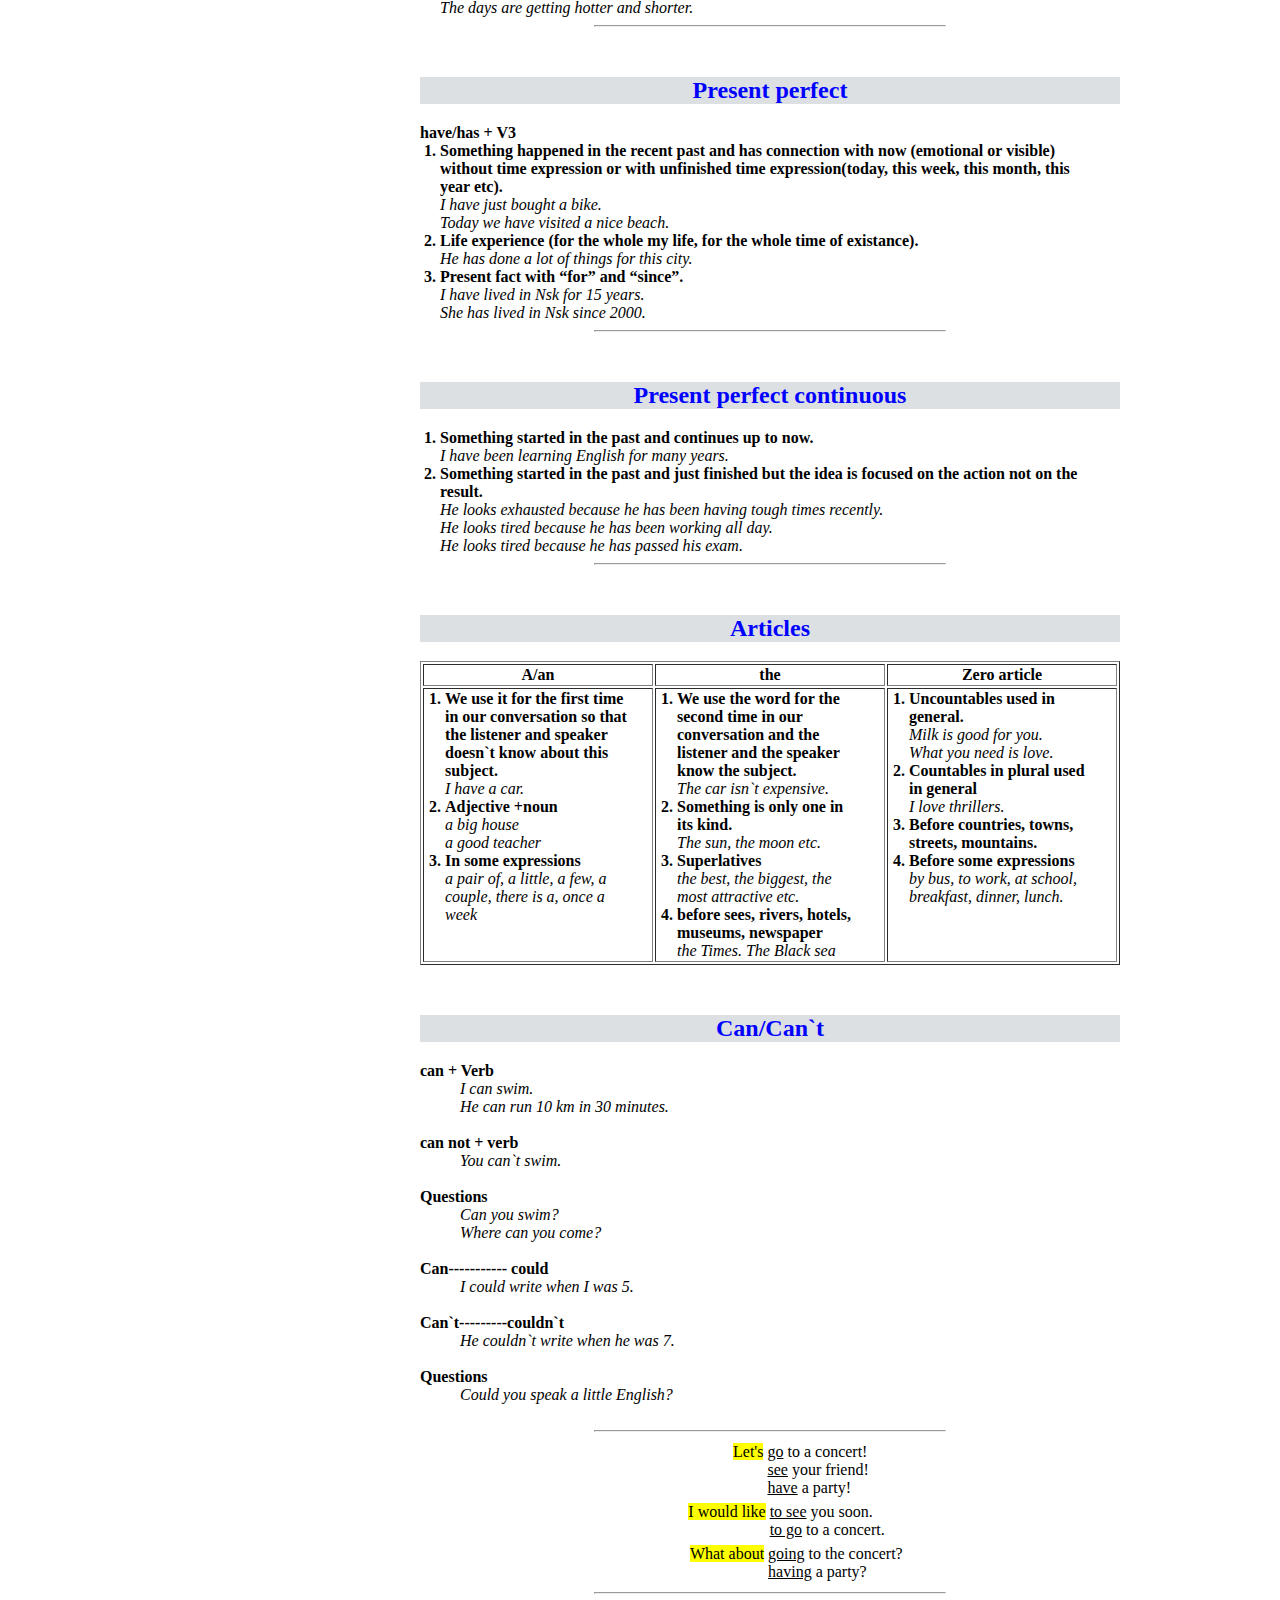
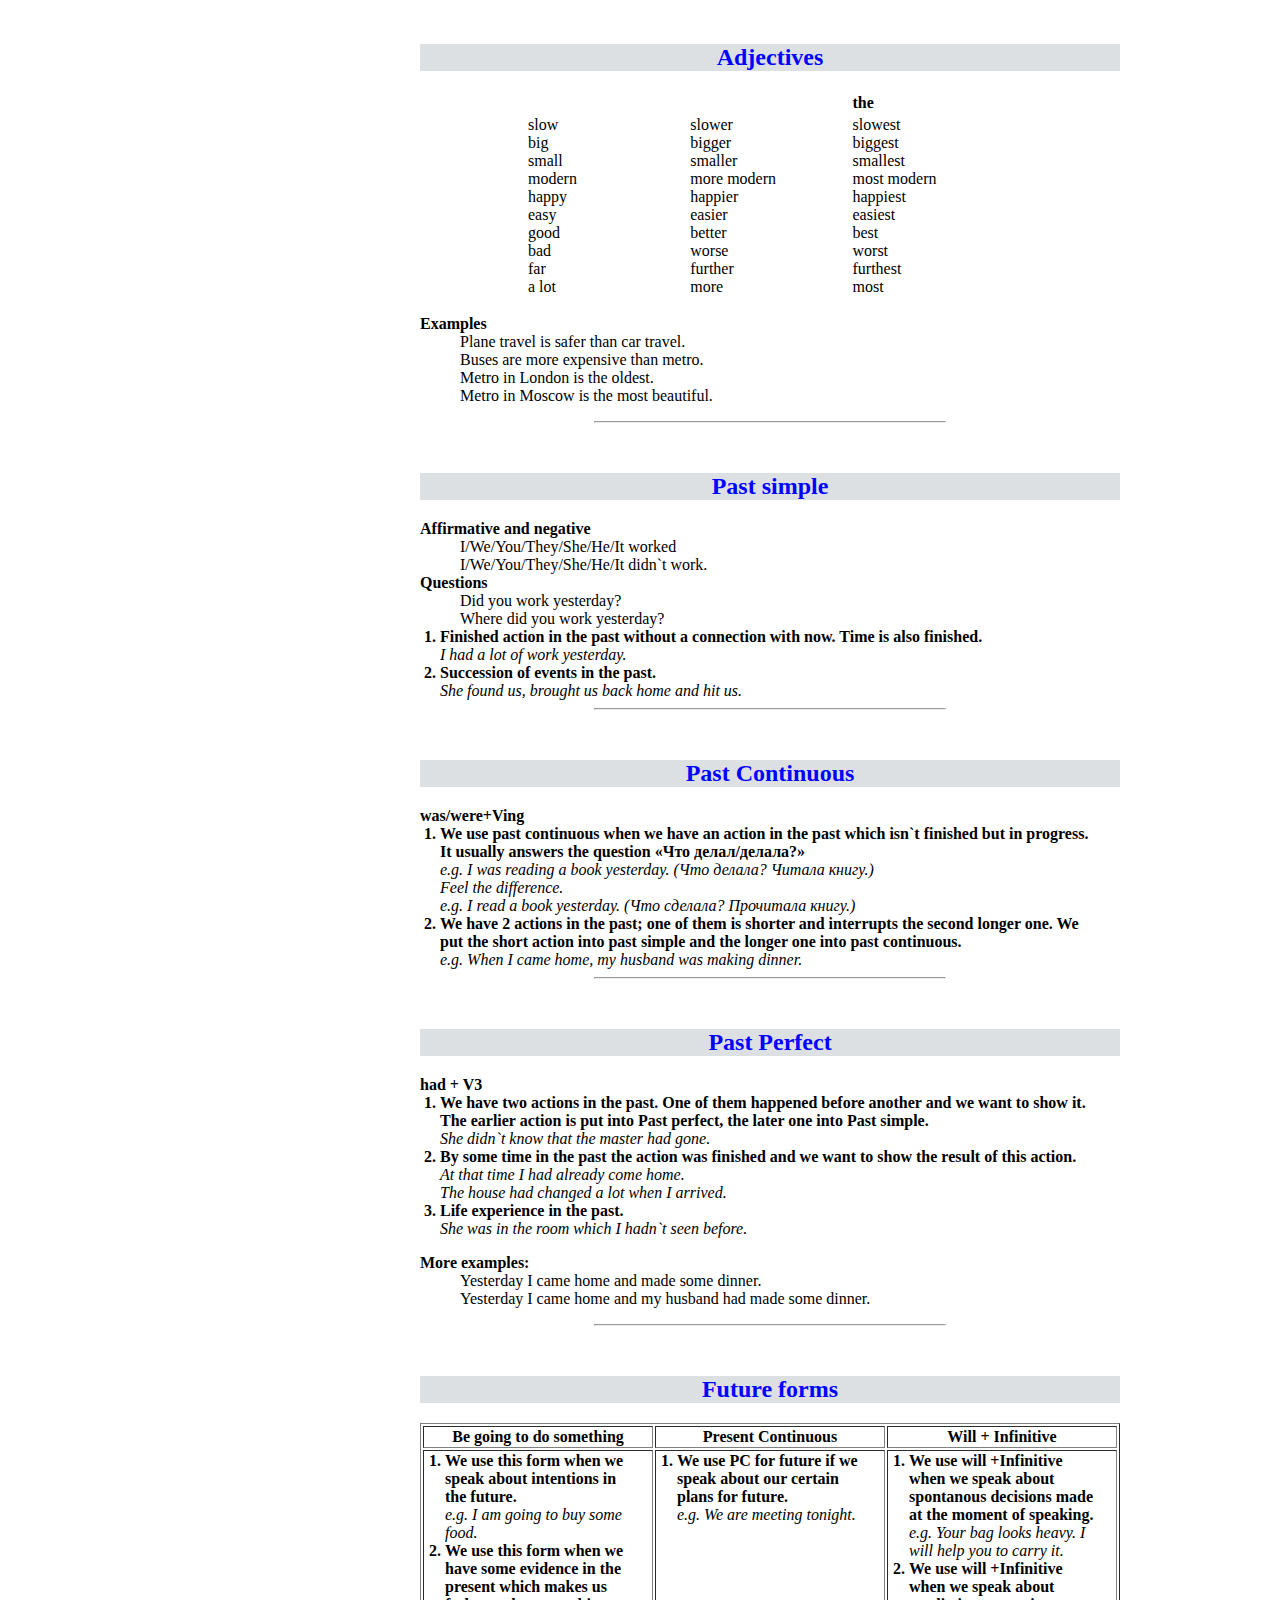
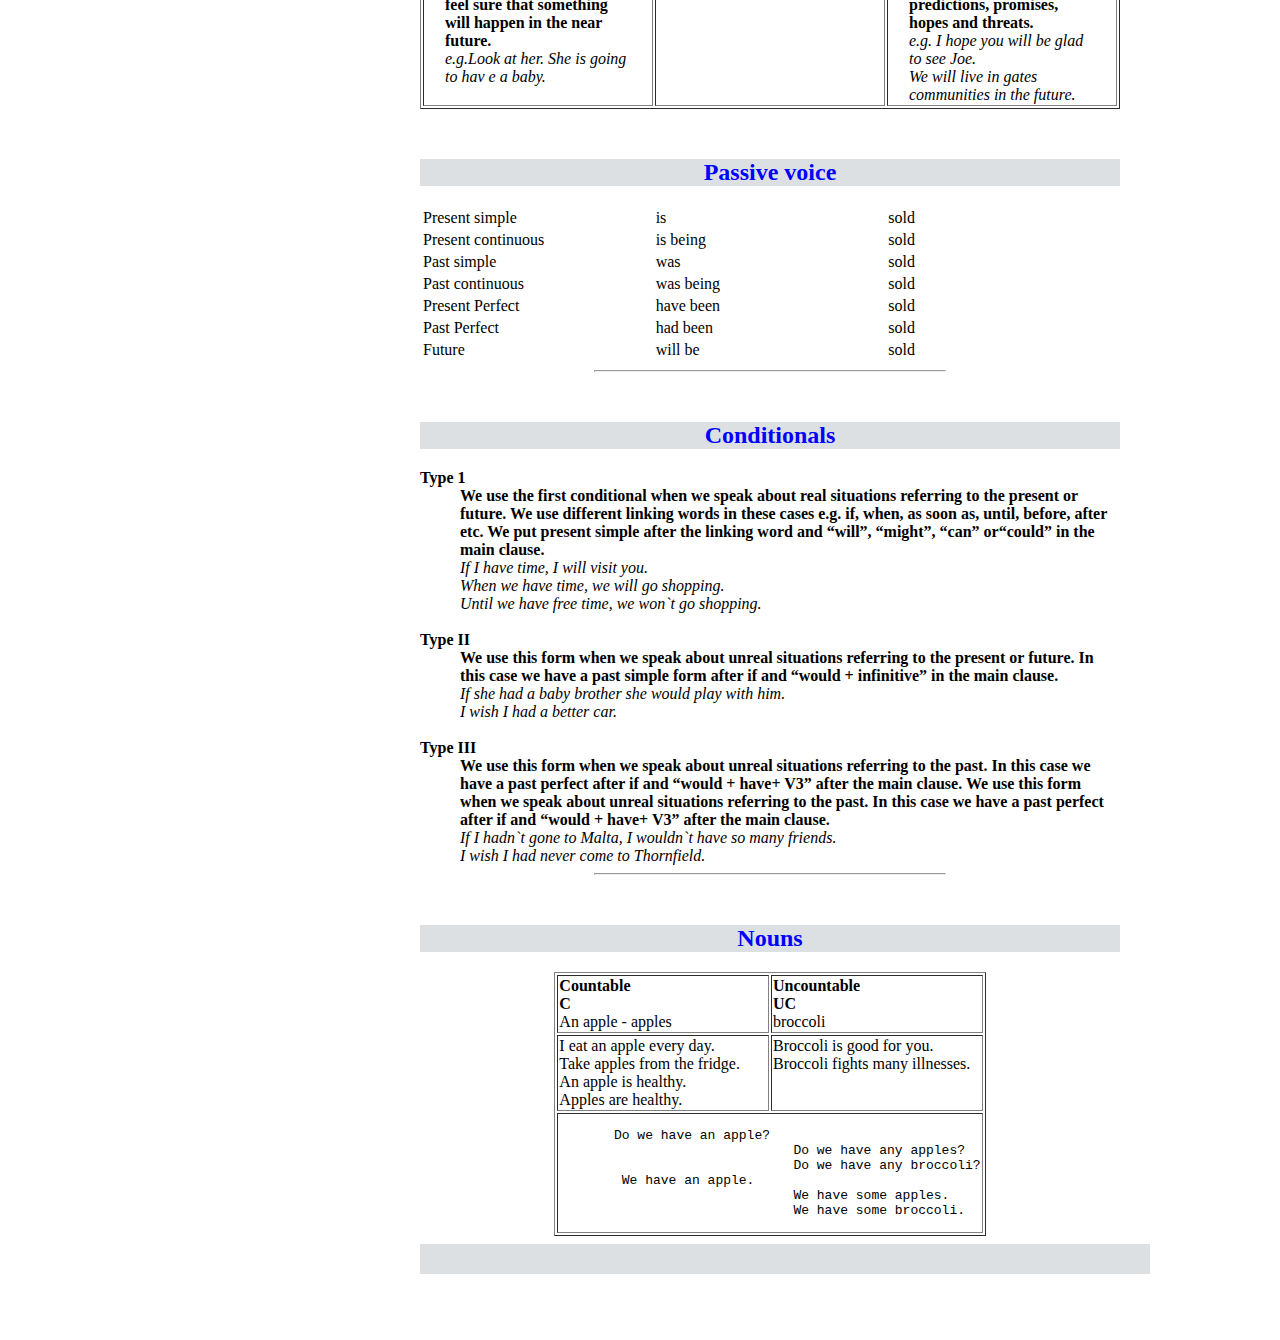
==== commit 5bc5bbb8: "Update Grammar/index.html" ====
--- a/Grammar/index.html
+++ b/Grammar/index.html
@@ -292,7 +292,7 @@
   <h2>Nouns</h2> 
     <table border="1px" align="center">
     	<tr>
-    		<td><b>Countable<br> C</b><br> An apple- apples</td>
+    		<td><b>Countable<br> C</b><br> An apple - apples</td>
     		<td><b>Uncountable<br> UC</b><br> broccoli</td>
     	</tr>
     	<tr>
@@ -308,6 +308,7 @@
                               We have some broccoli.</pre></td>
     	</tr>
     </table>
+  <hr style="border: 15px solid #DDE0E3; width: 100%">
 
 </body>
 </html>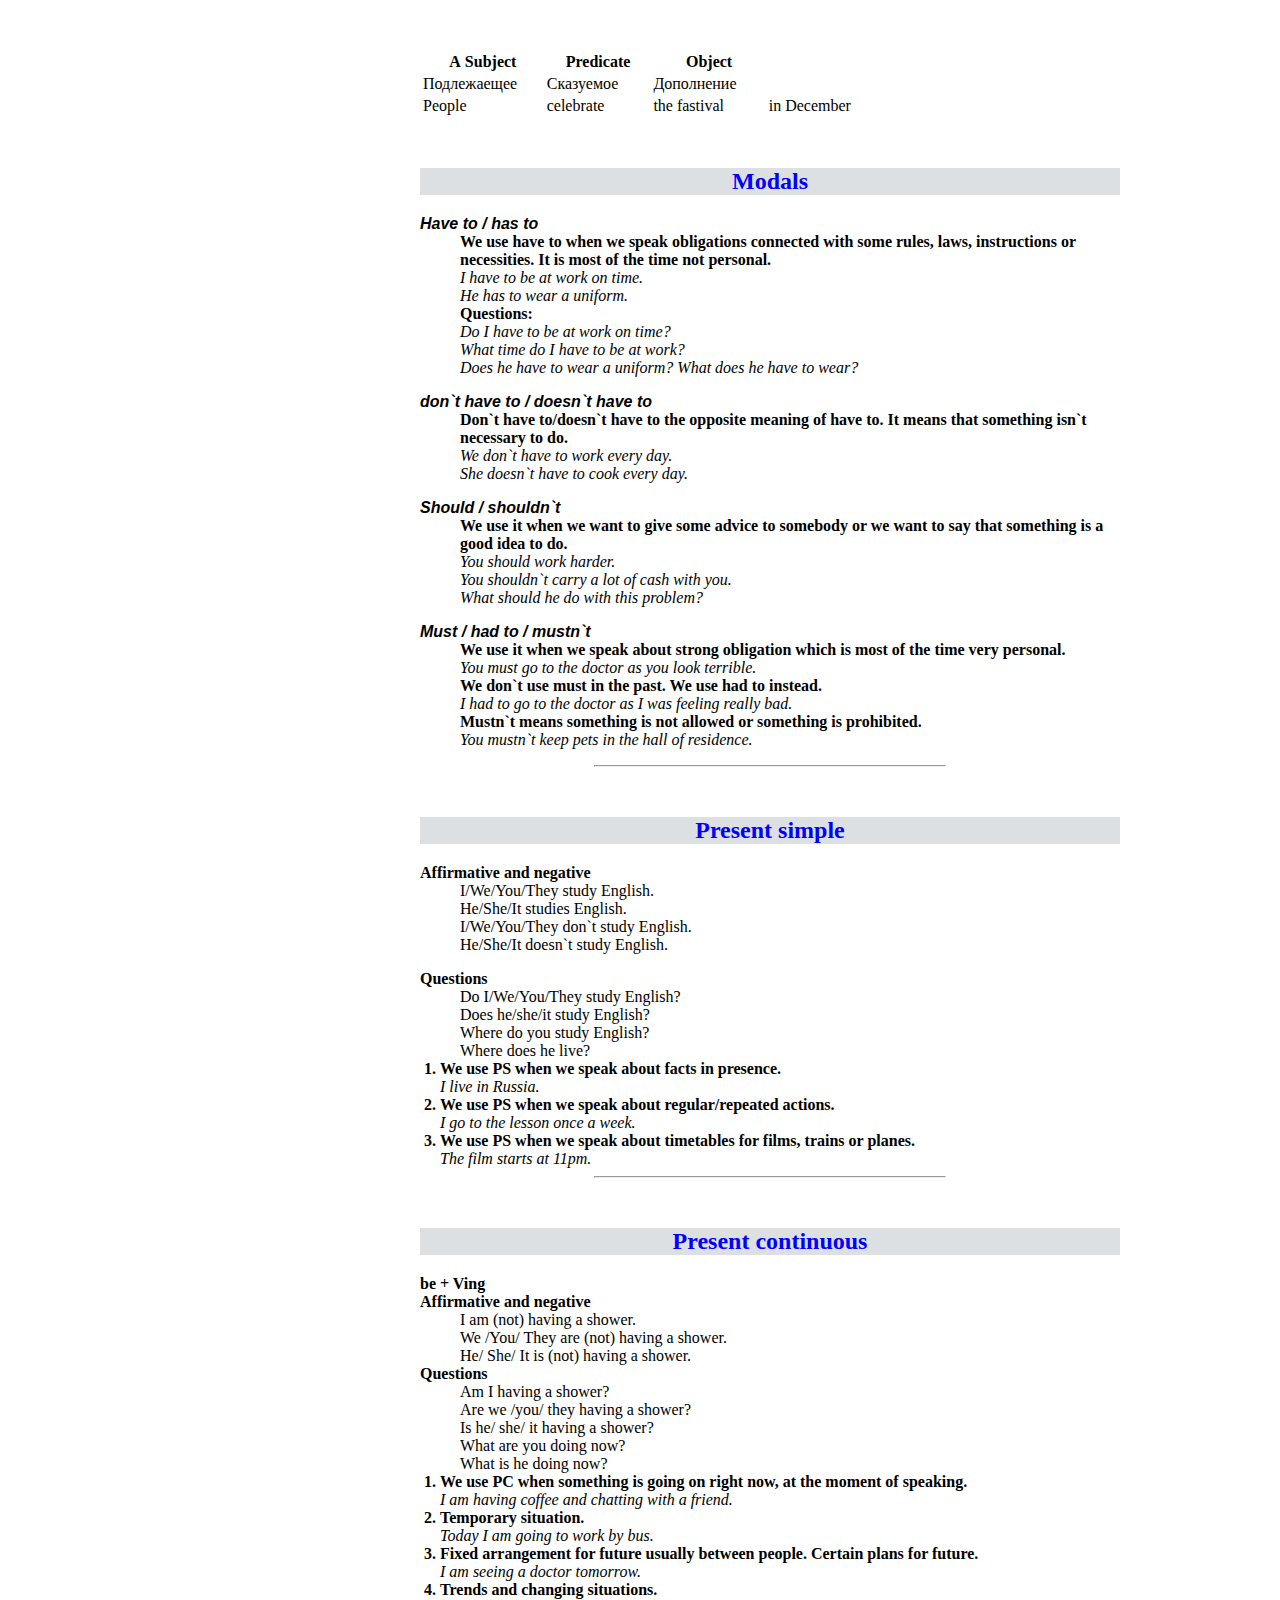
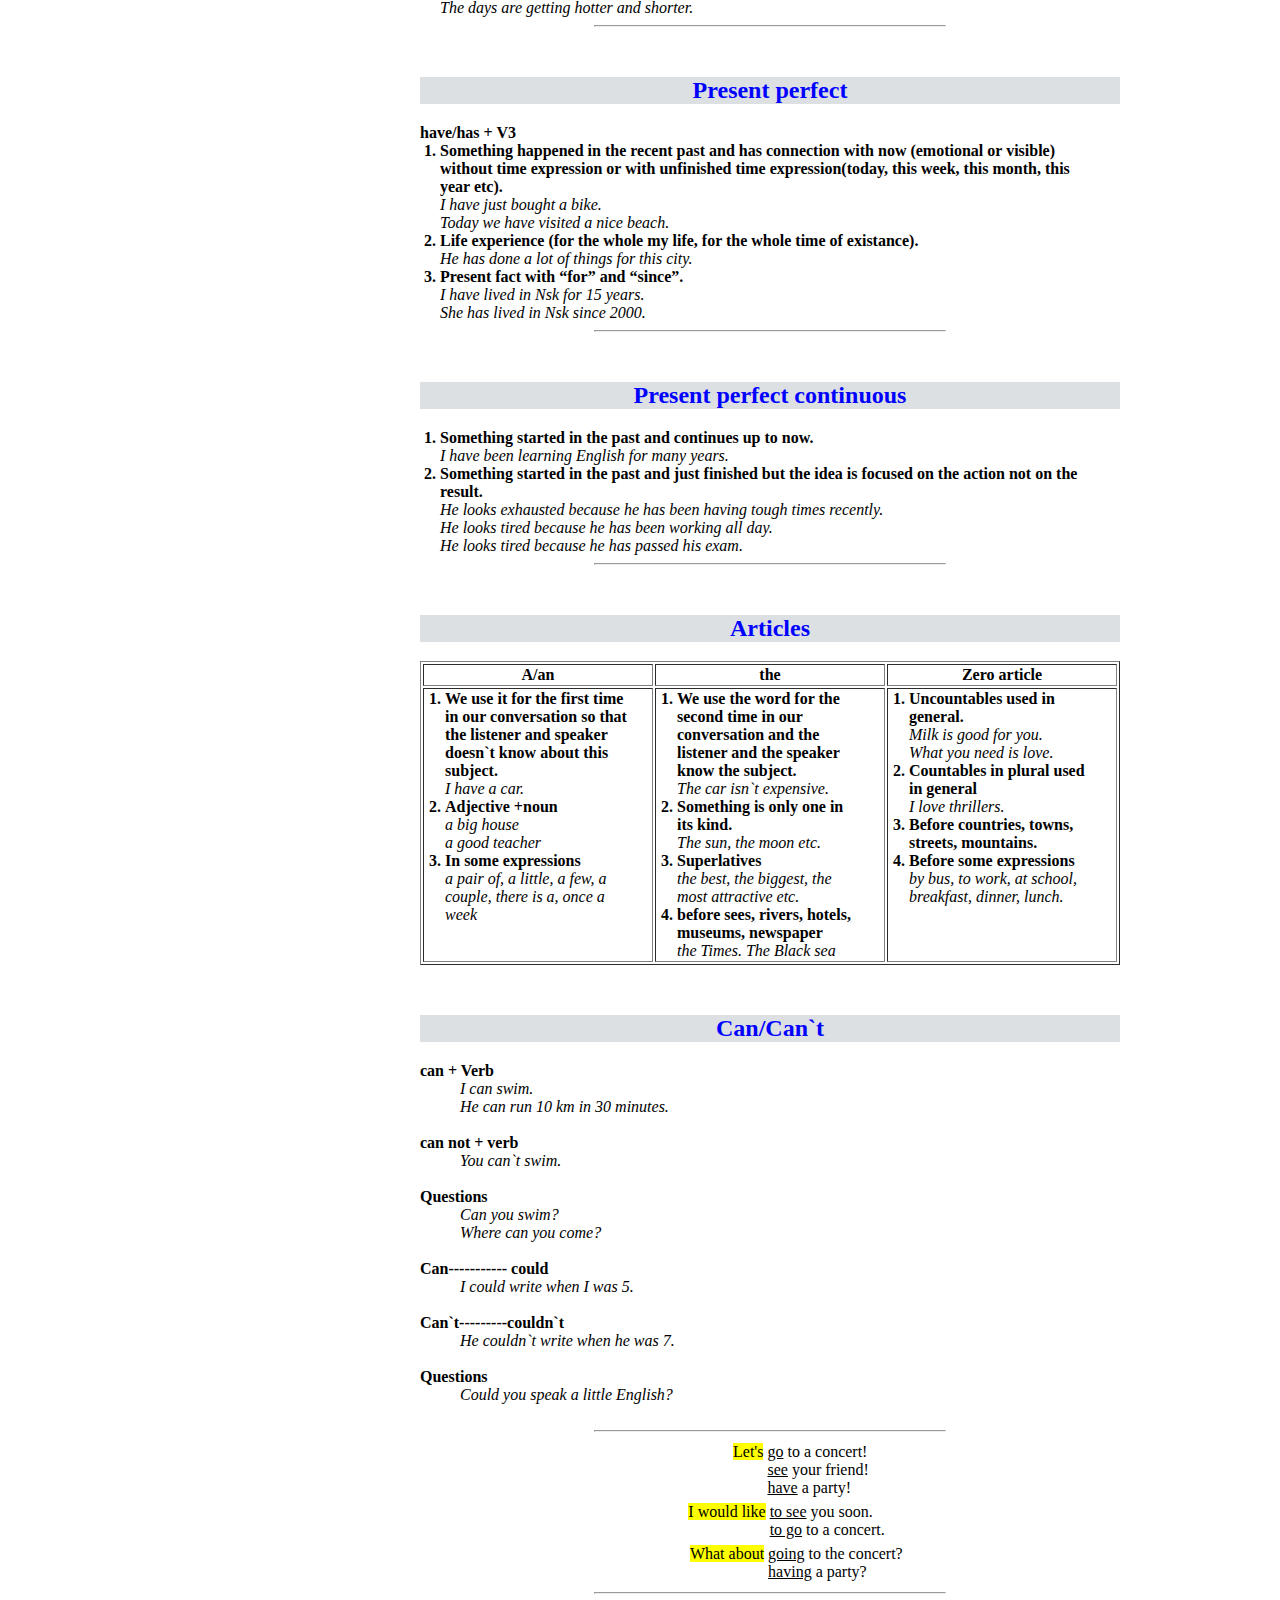
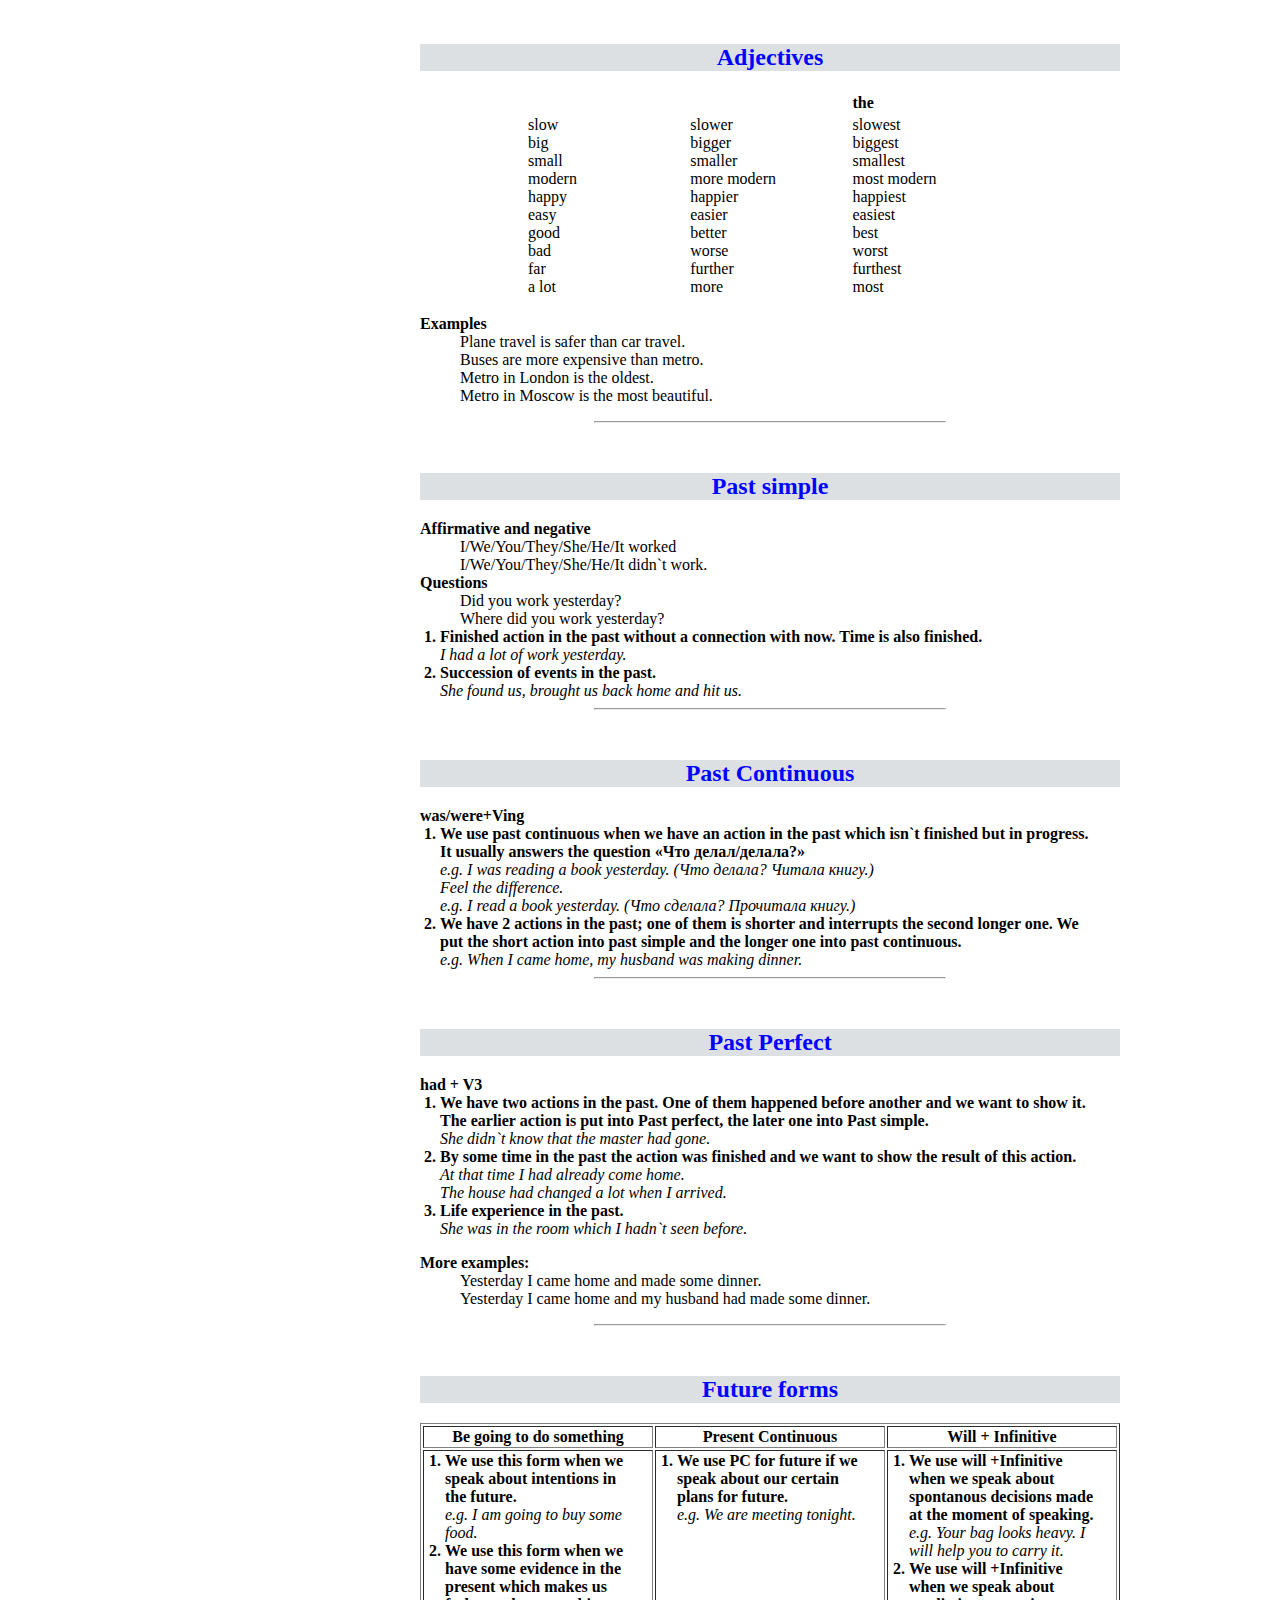
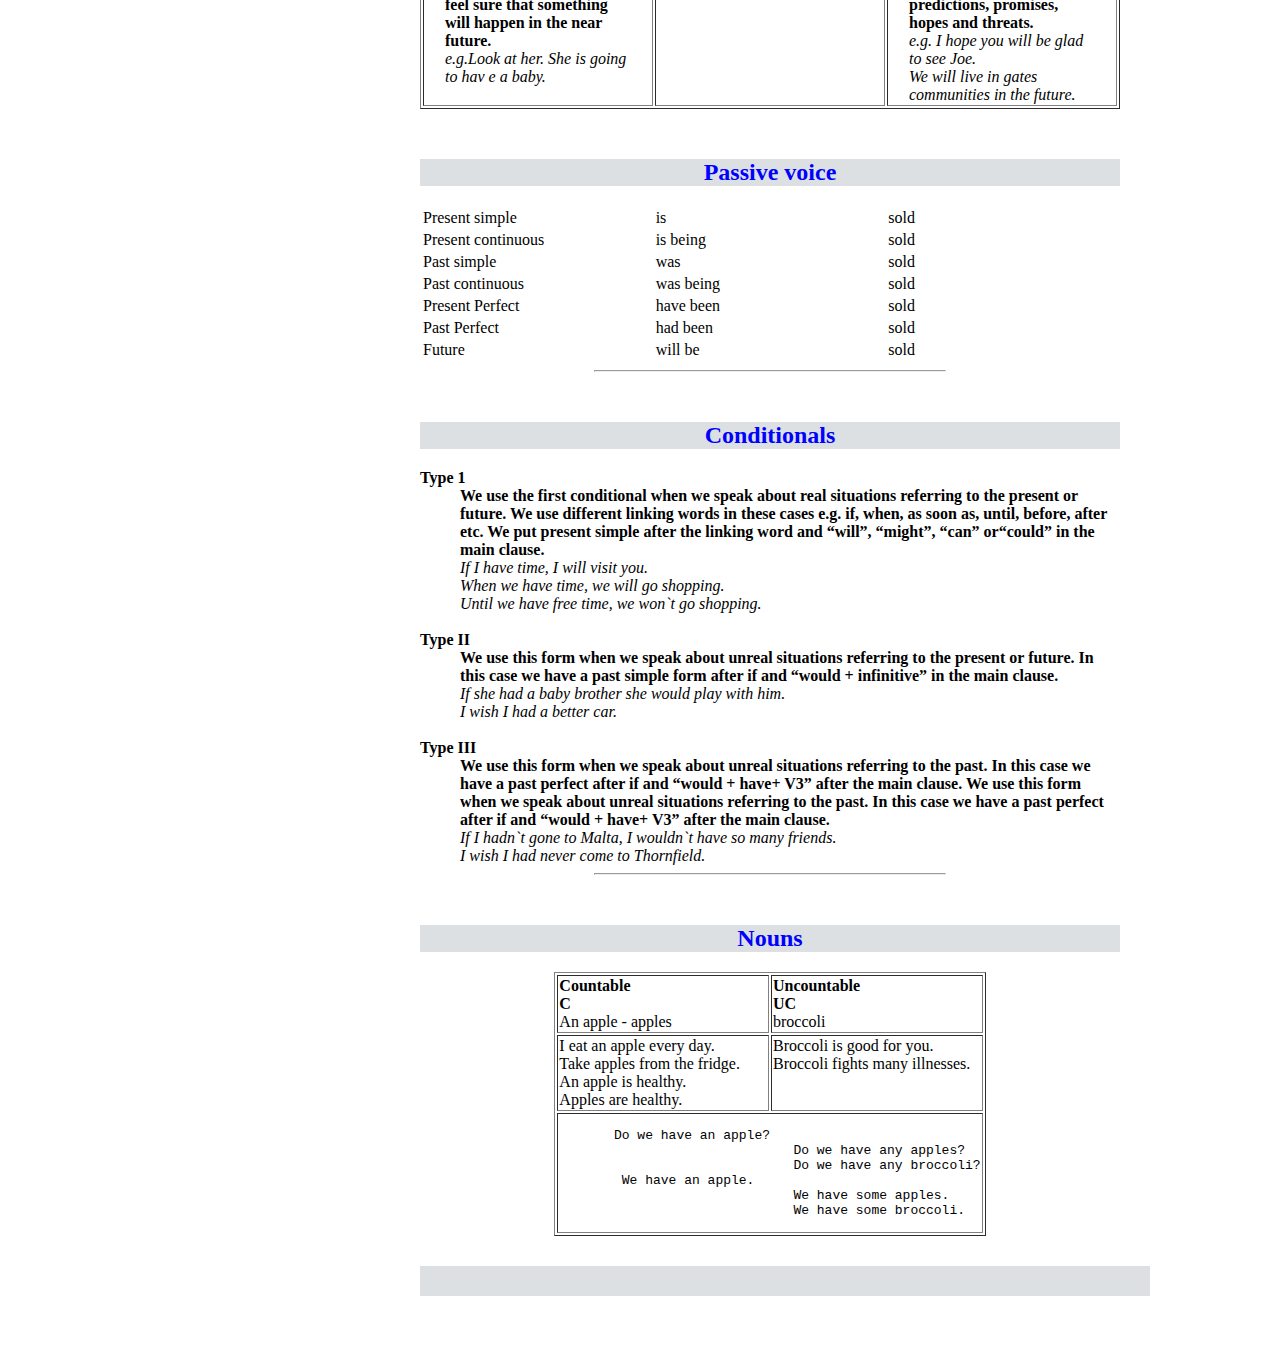
==== commit 032eb7d4: "Update Grammar/index.html" ====
--- a/Grammar/index.html
+++ b/Grammar/index.html
@@ -308,7 +308,7 @@
                               We have some broccoli.</pre></td>
     	</tr>
     </table>
-  <hr style="border: 15px solid #DDE0E3; width: 100%">
+  <hr style="border: 15px solid #DDE0E3; width: 100%; margin-top: 30px">
 
 </body>
 </html>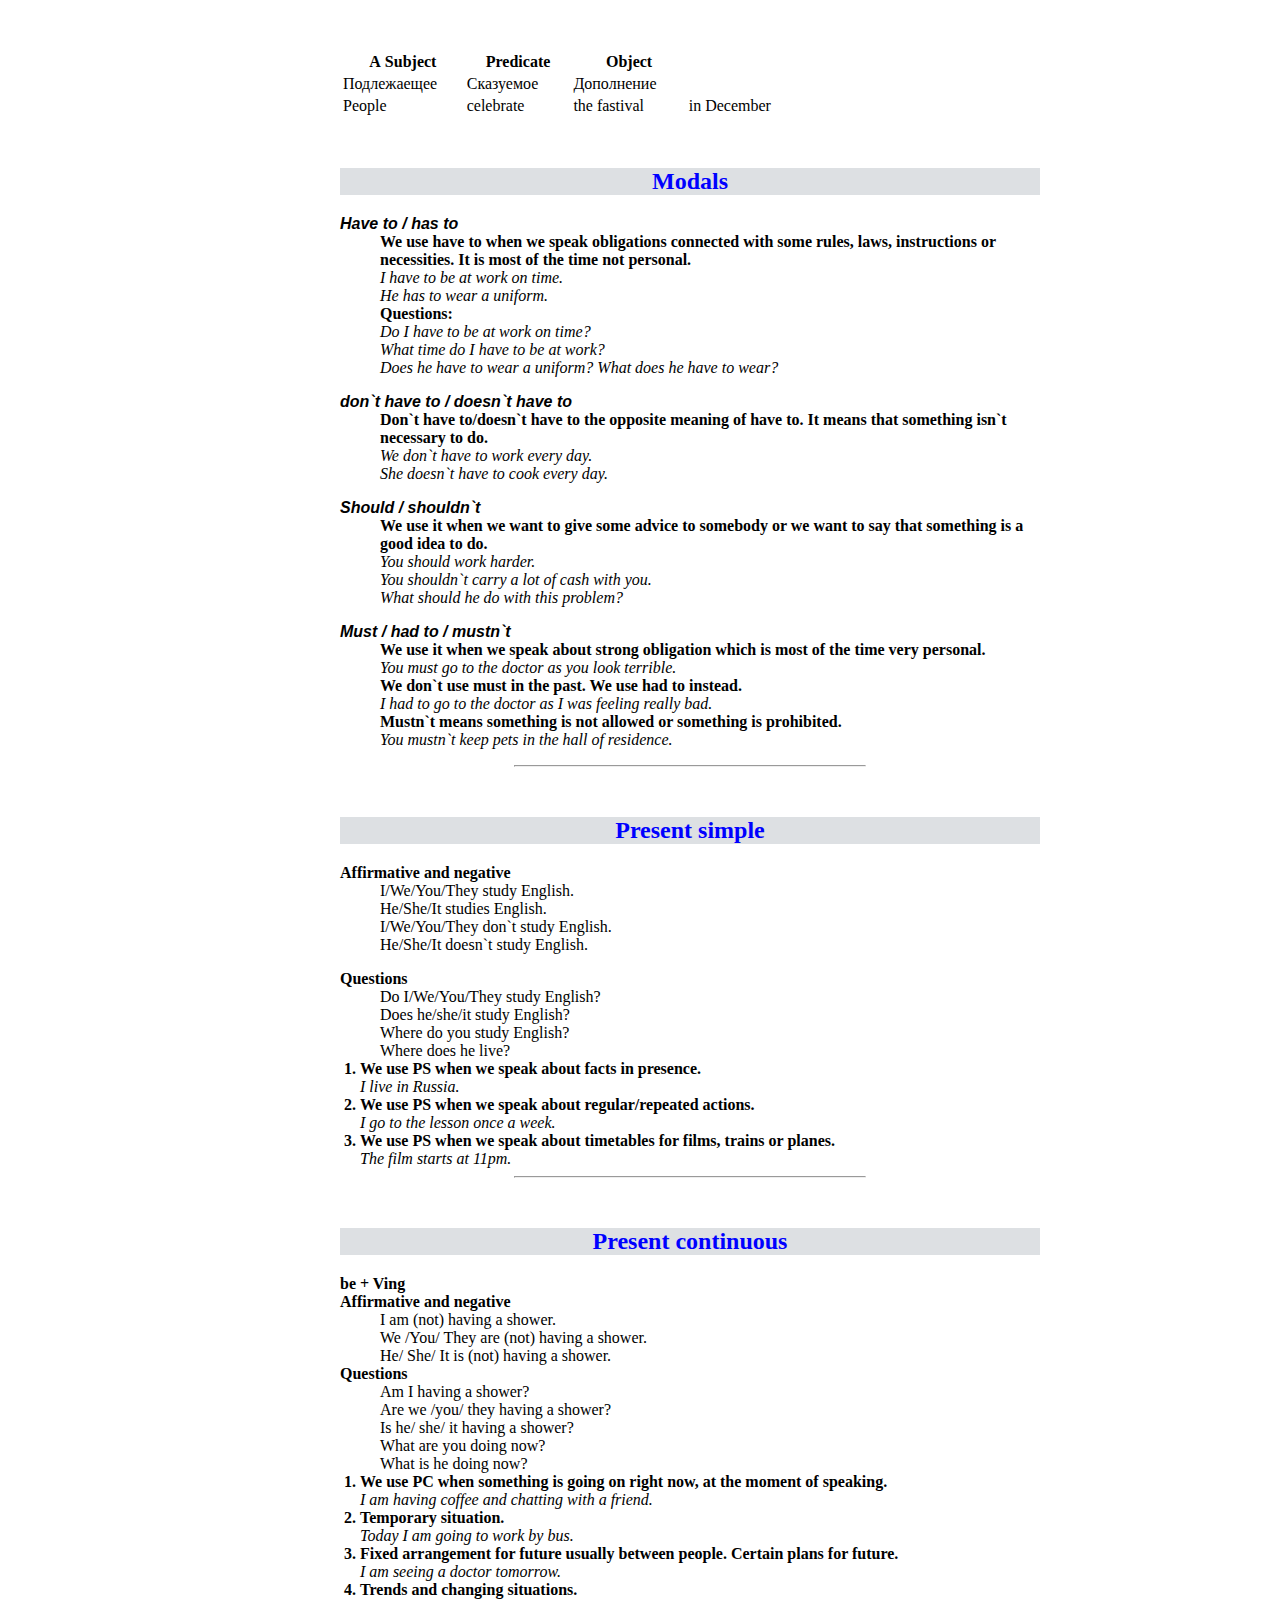
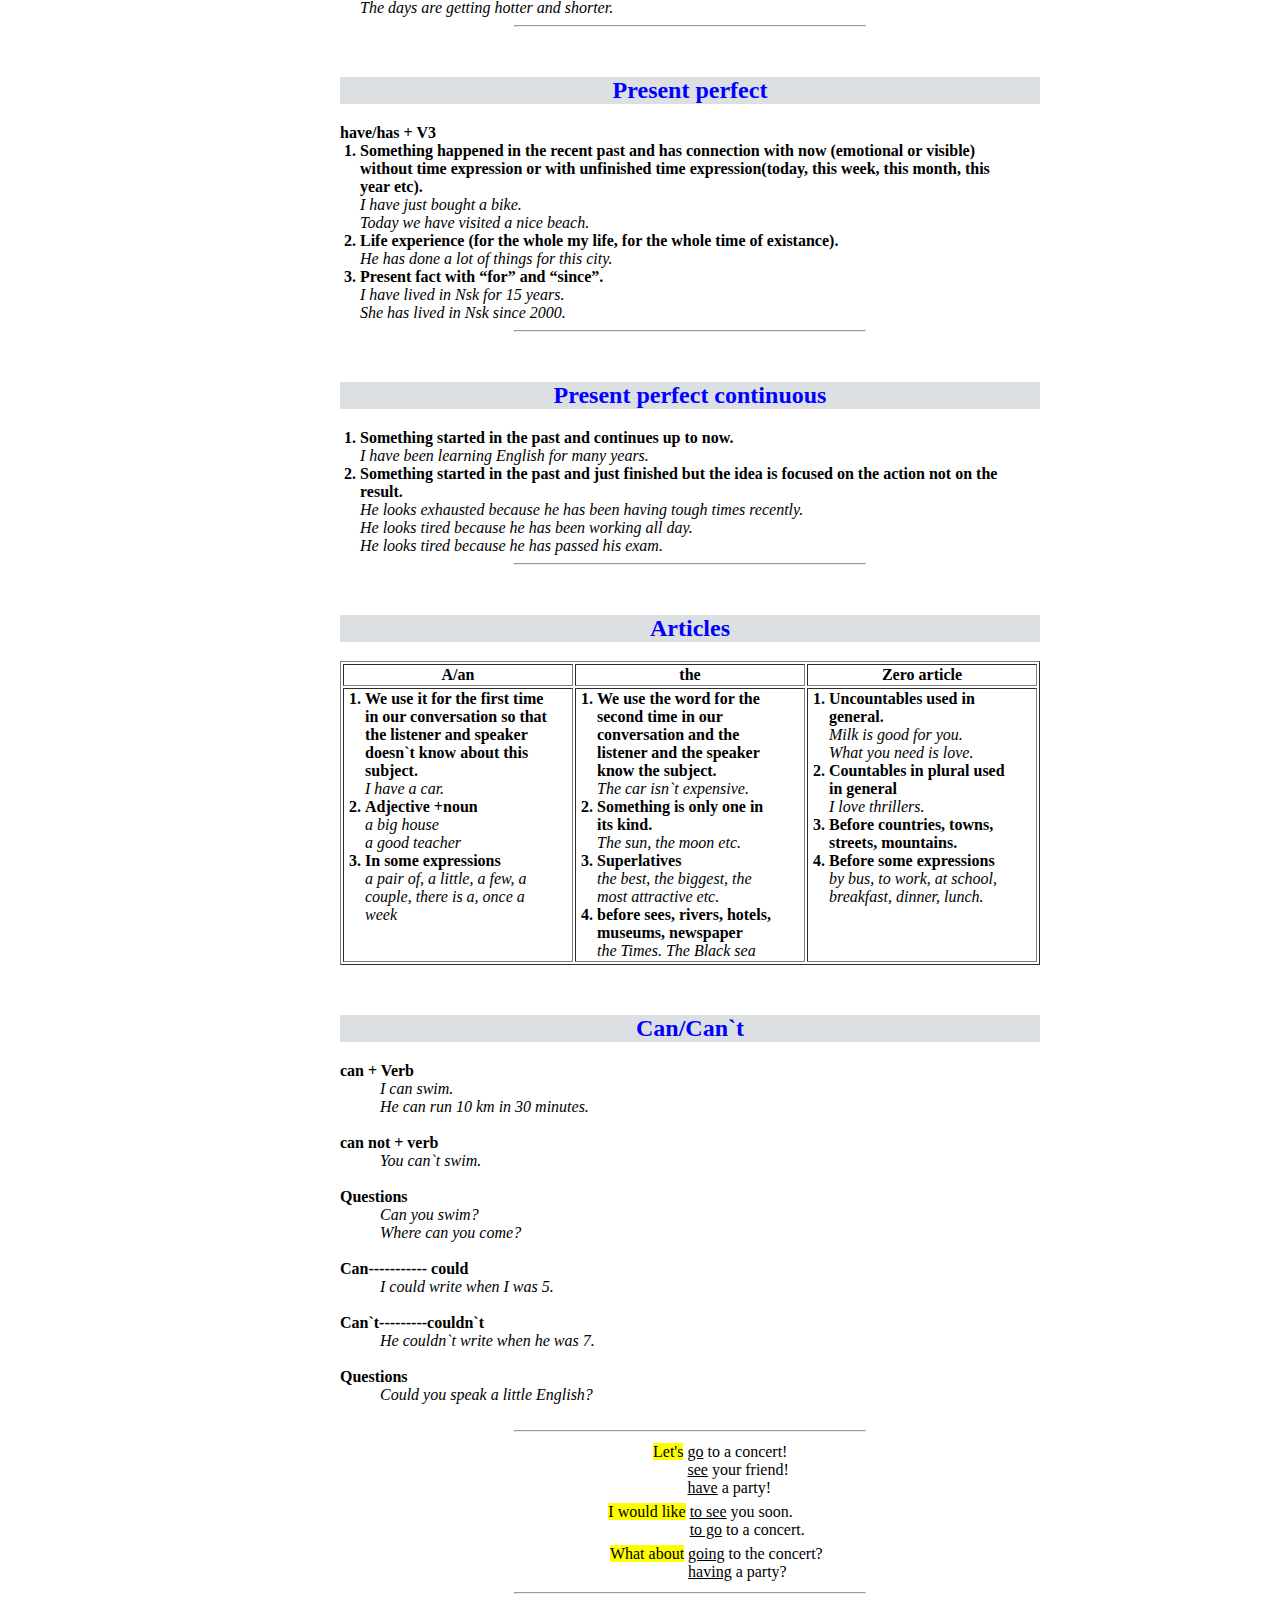
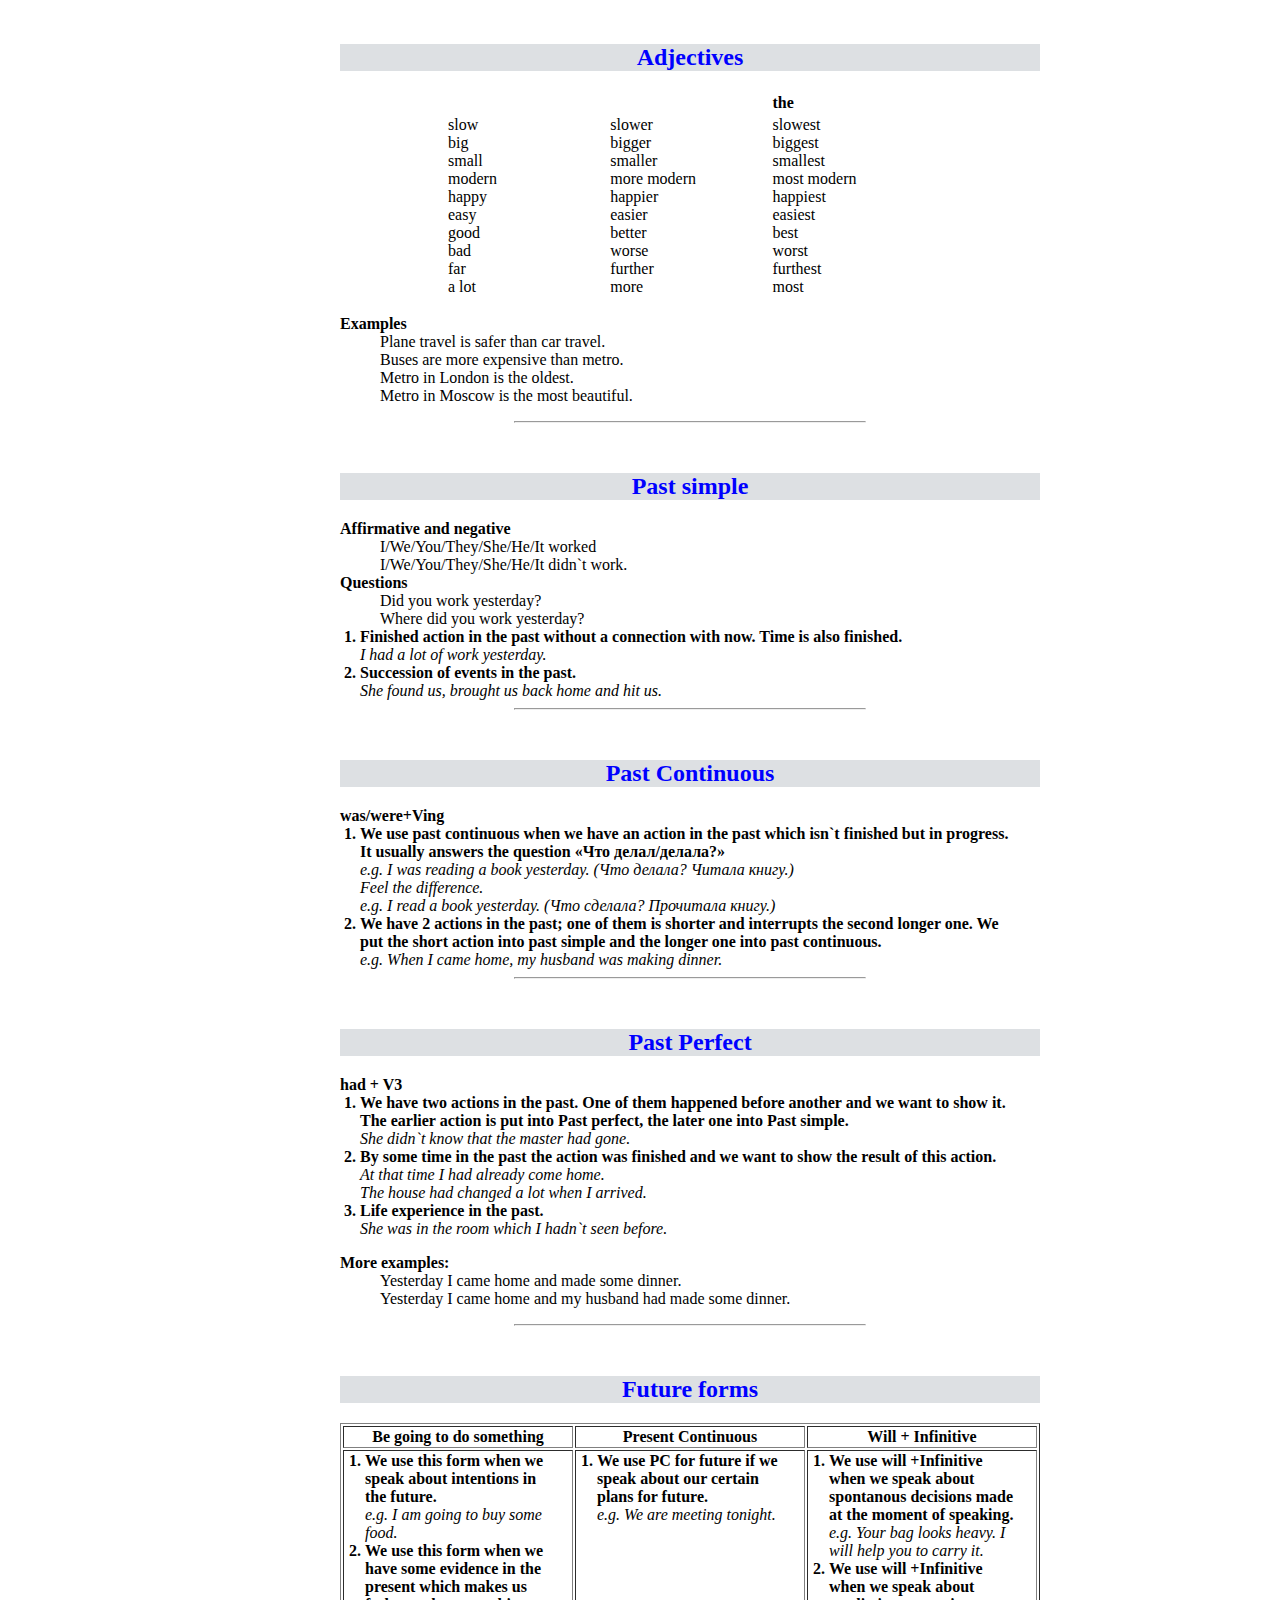
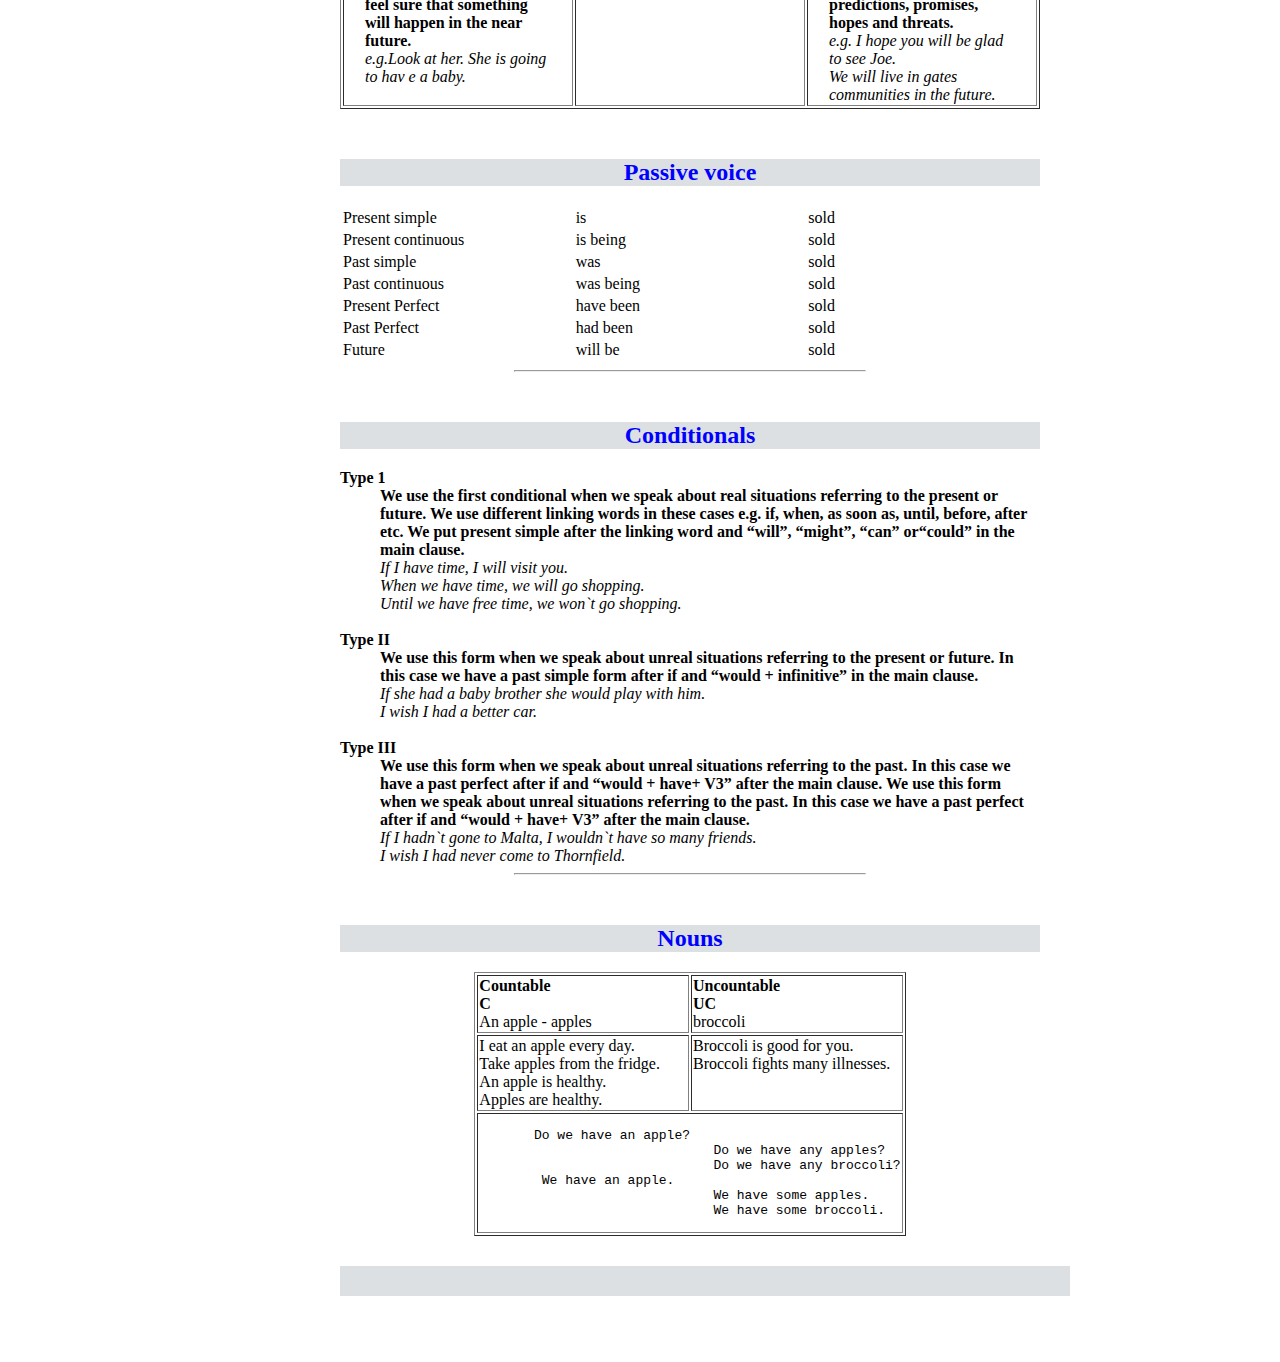
==== commit d3f932c1: "Update Grammar/index.html" ====
--- a/Grammar/index.html
+++ b/Grammar/index.html
@@ -8,6 +8,7 @@
 
 </head>
 <body>
+  <div class="page">
 
 	<table width="450px">
 		<tr>
@@ -309,6 +310,6 @@
     	</tr>
     </table>
   <hr style="border: 15px solid #DDE0E3; width: 100%; margin-top: 30px">
-
+  </div>
 </body>
 </html>--- a/Grammar/style.css
+++ b/Grammar/style.css
@@ -1,6 +1,6 @@
 body{
 	padding: 50px 120px;
-	margin: 0 300px;
+	margin: 0 220px;
 	width: 700px;
 }
 
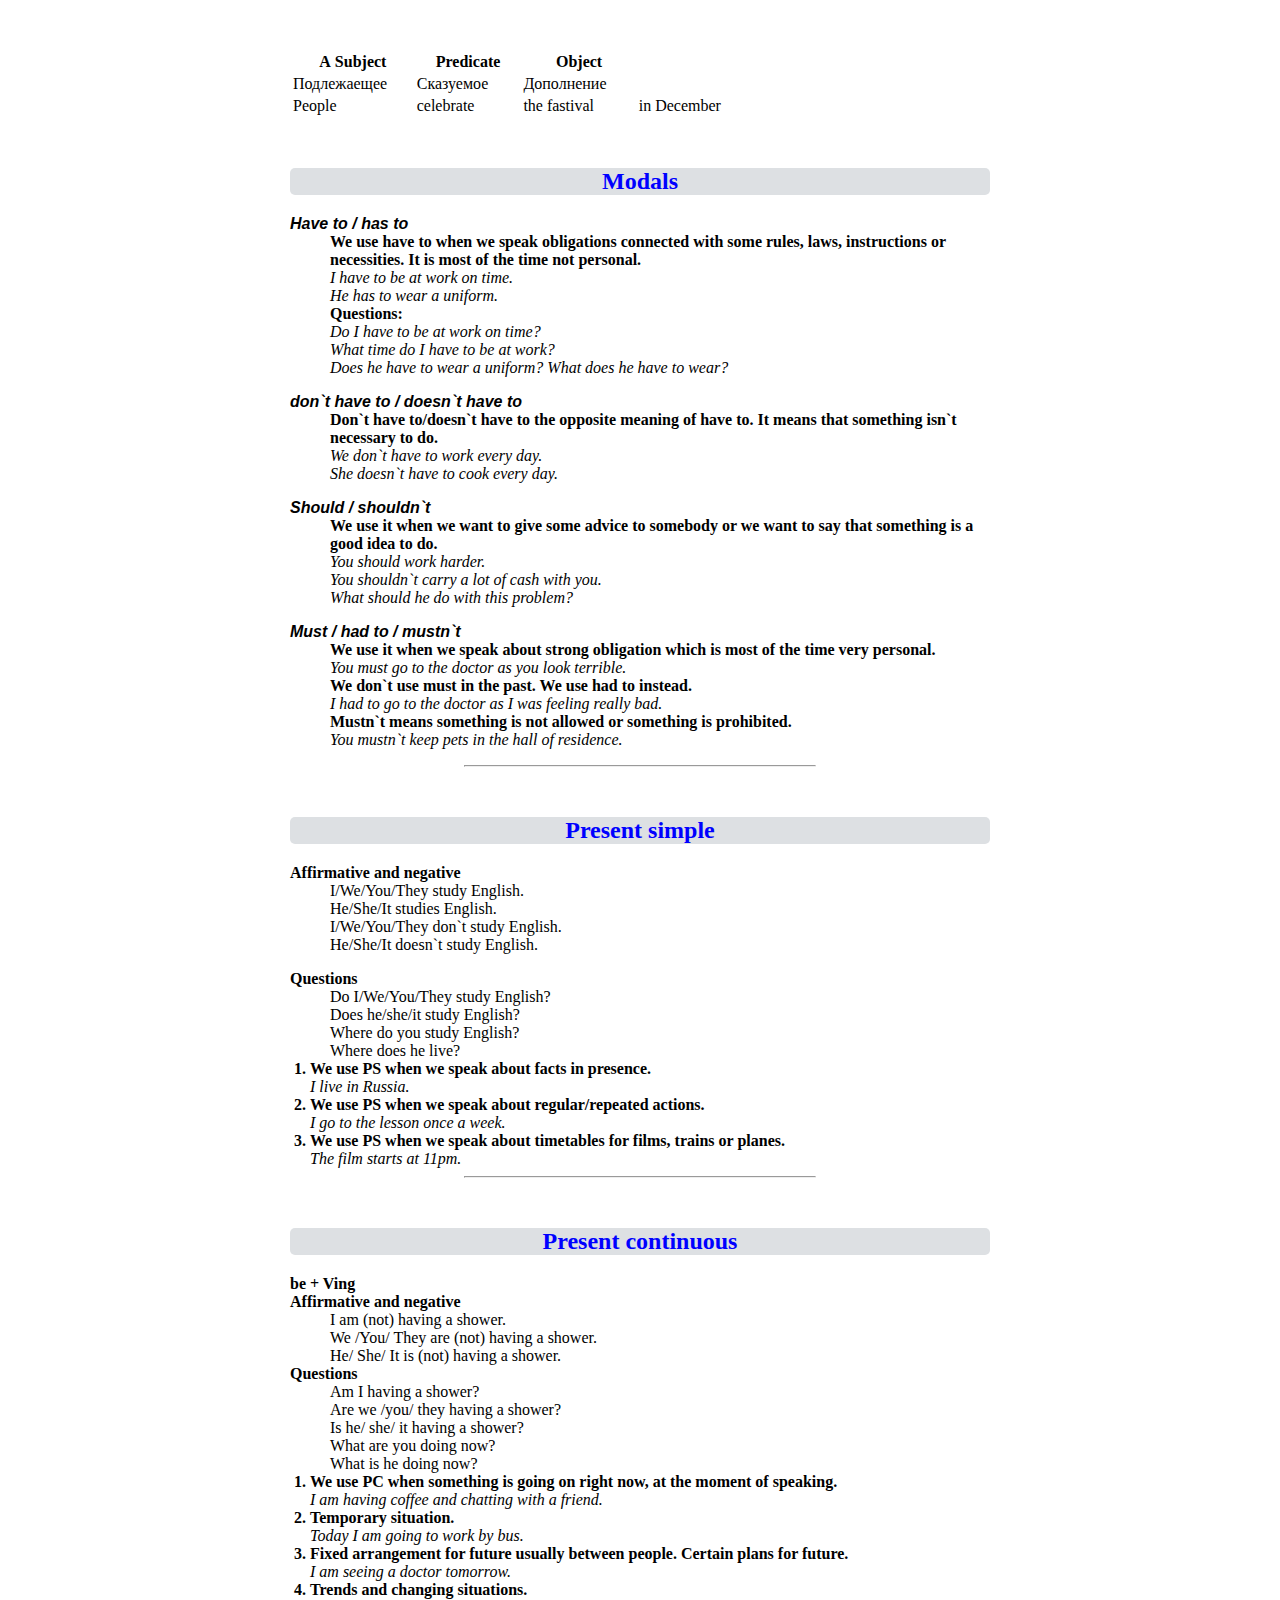
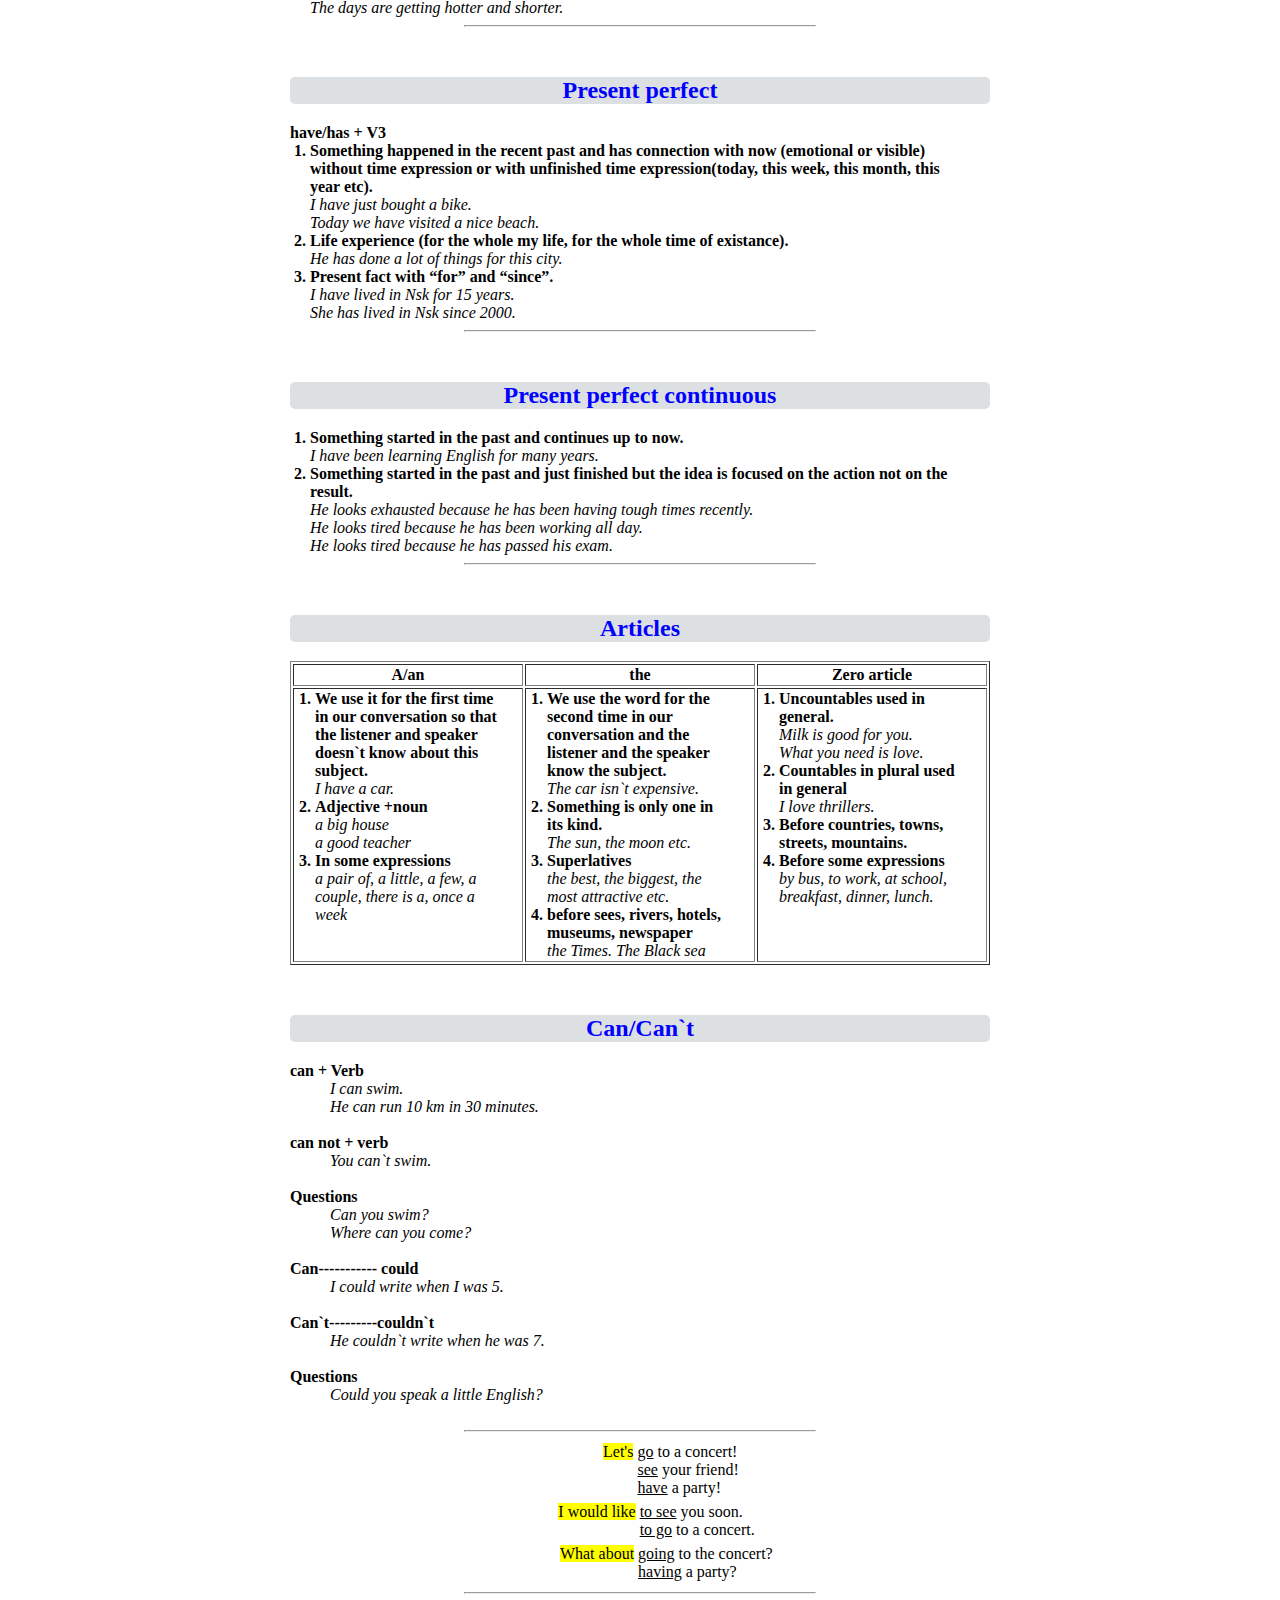
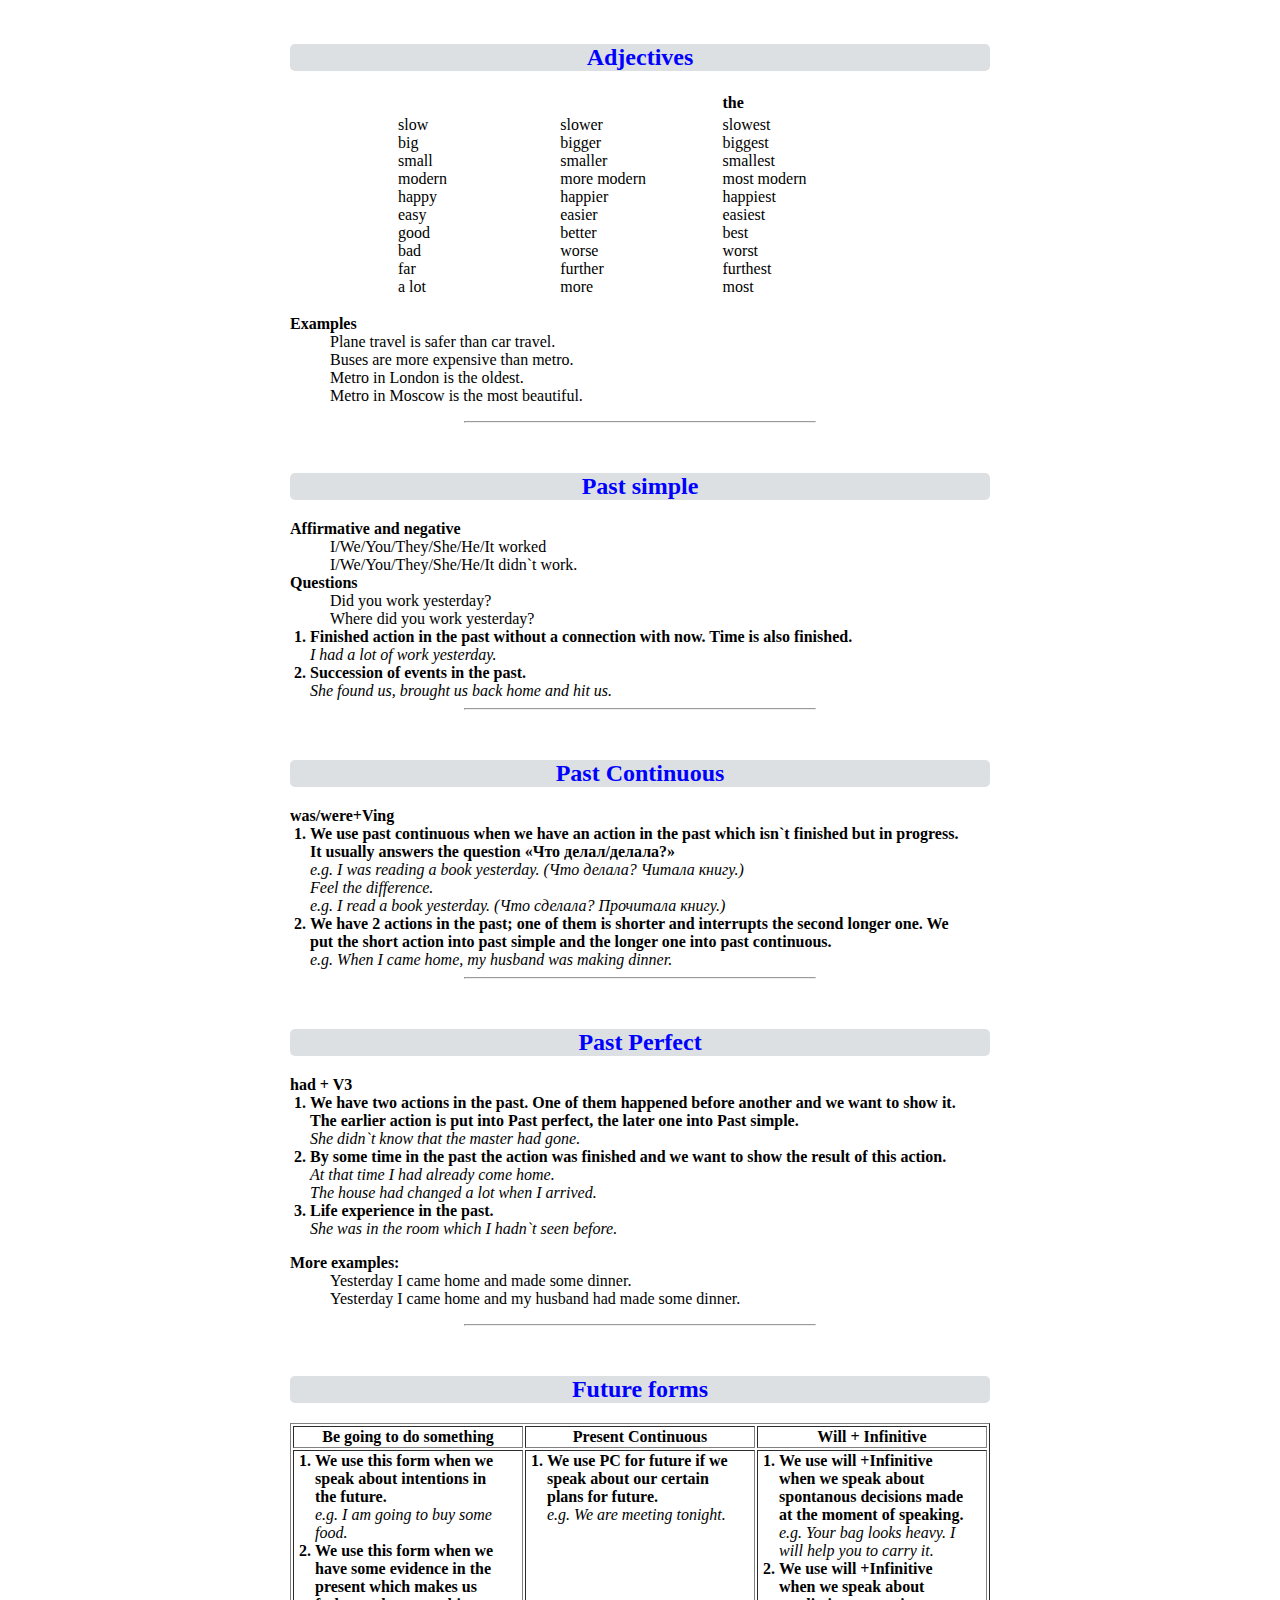
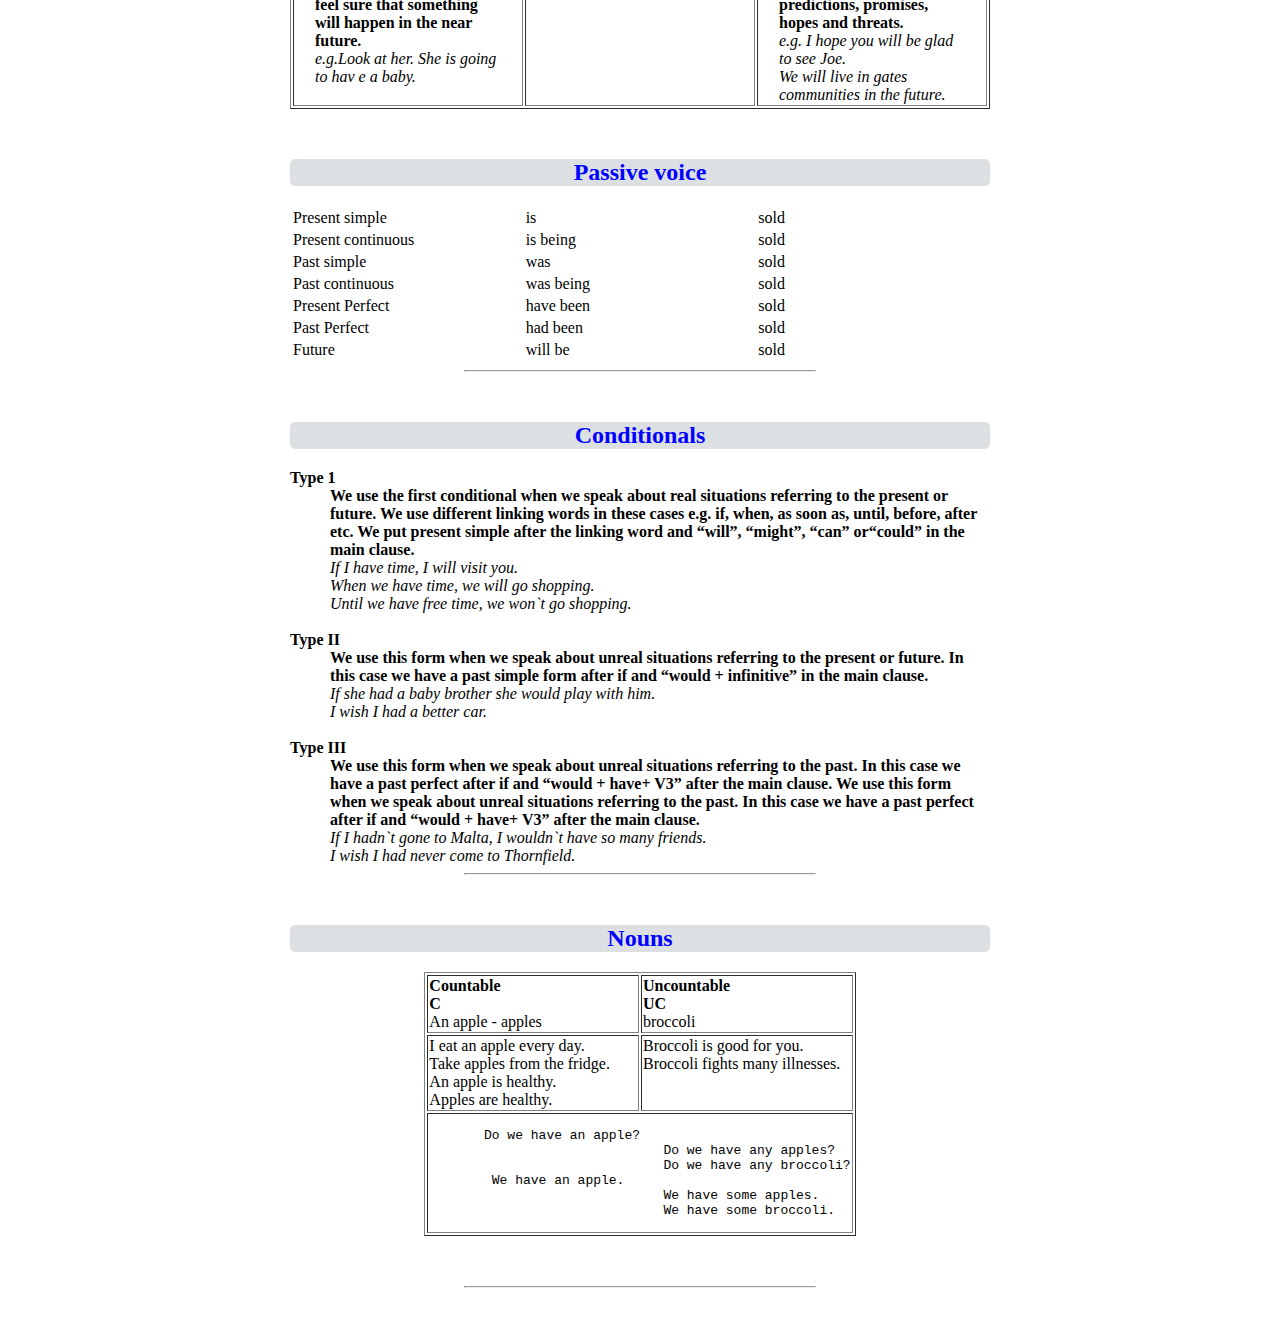
==== commit 6ce6629d: "Update Grammar/index.html" ====
--- a/Grammar/index.html
+++ b/Grammar/index.html
@@ -309,7 +309,7 @@
                               We have some broccoli.</pre></td>
     	</tr>
     </table>
-  <hr style="border: 15px solid #DDE0E3; width: 100%; margin-top: 30px">
+  <hr>
   </div>
 </body>
 </html>--- a/Grammar/style.css
+++ b/Grammar/style.css
@@ -1,14 +1,20 @@
-body{
+.page {
+	width: 700px;
+	margin: 50px auto;
+}
+
+/*body{
 	padding: 50px 120px;
 	margin: 0 220px;
 	width: 700px;
 }
-
+*/
 h2{
 	text-align: center;
 	color: blue;
 	background-color: #DDE0E3;
 	margin-top: 50px;
+	border-radius: 5px;
 }
 
 h3{
@@ -54,3 +60,6 @@
 	font-weight: bold;
 }
 
+table:last-of-type {		/* we could use :last-of-type to add some space after the last table*/
+	margin-bottom: 50px; 
+}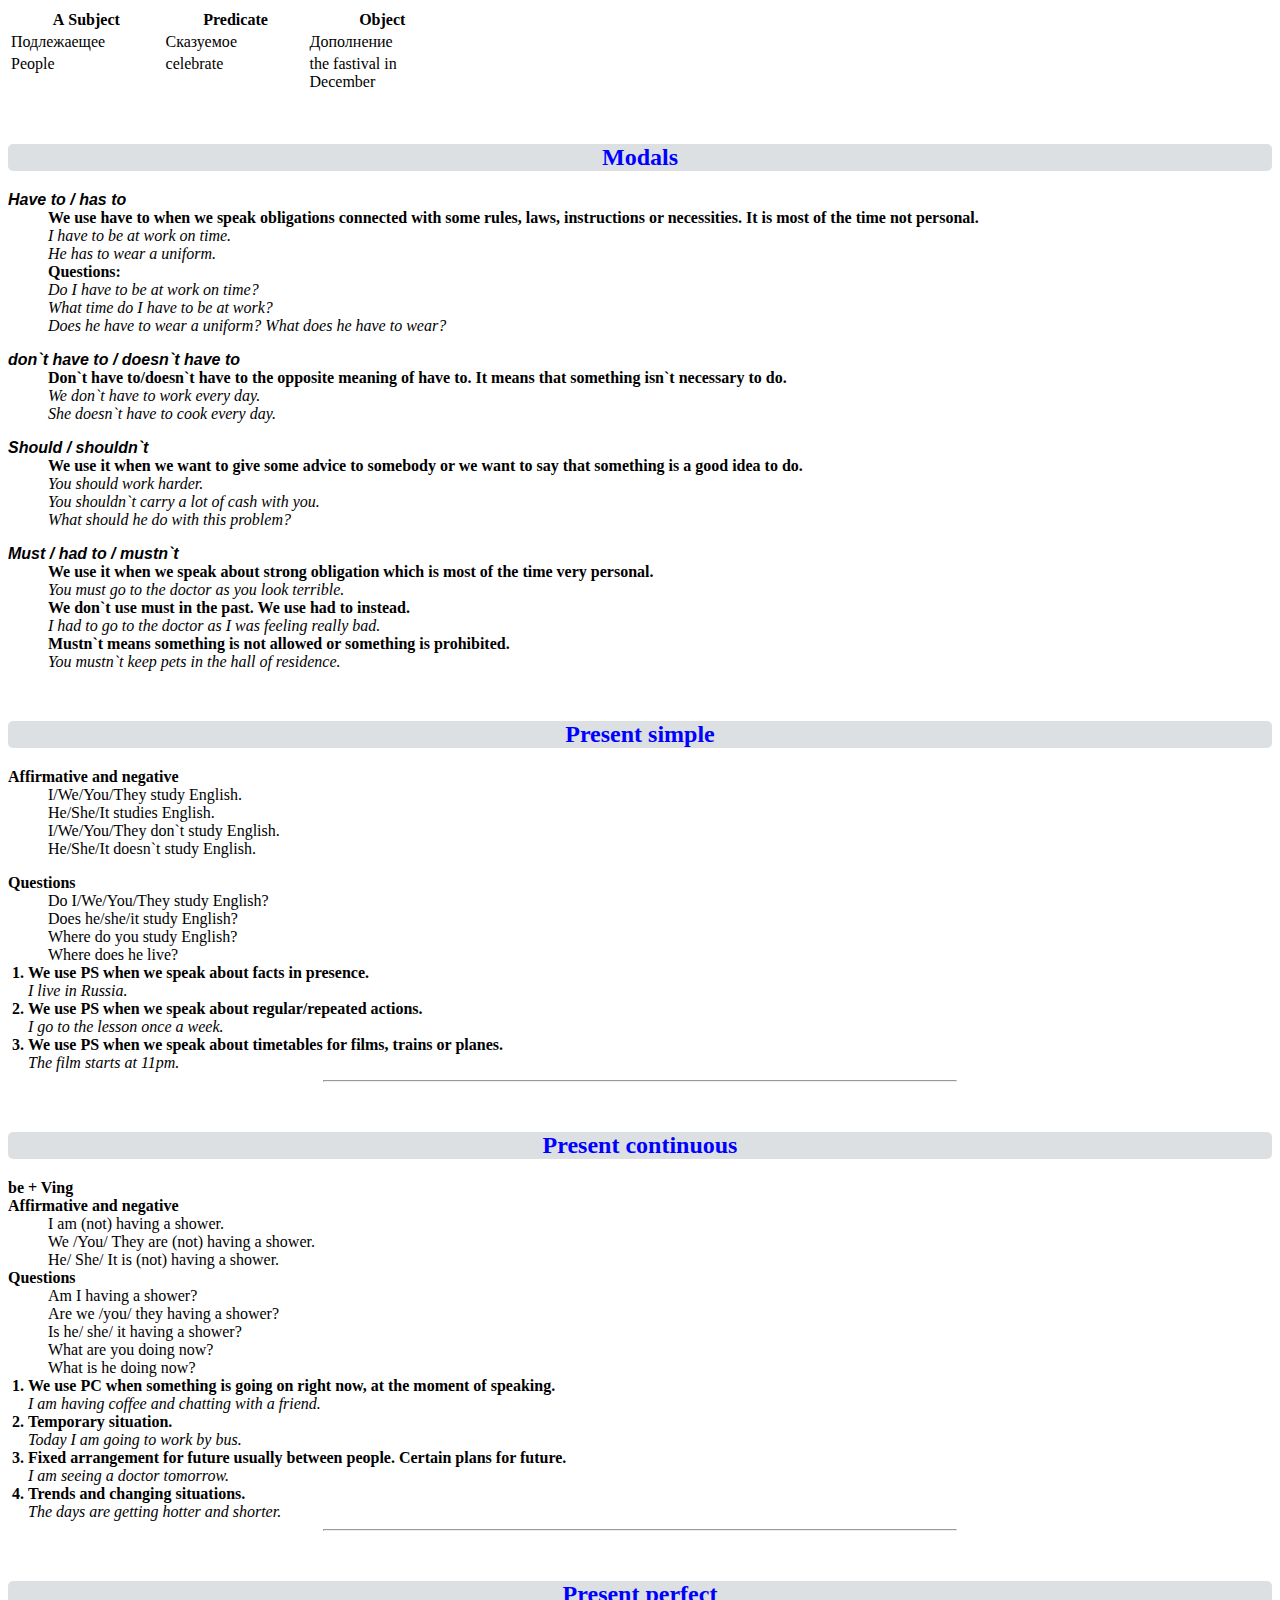
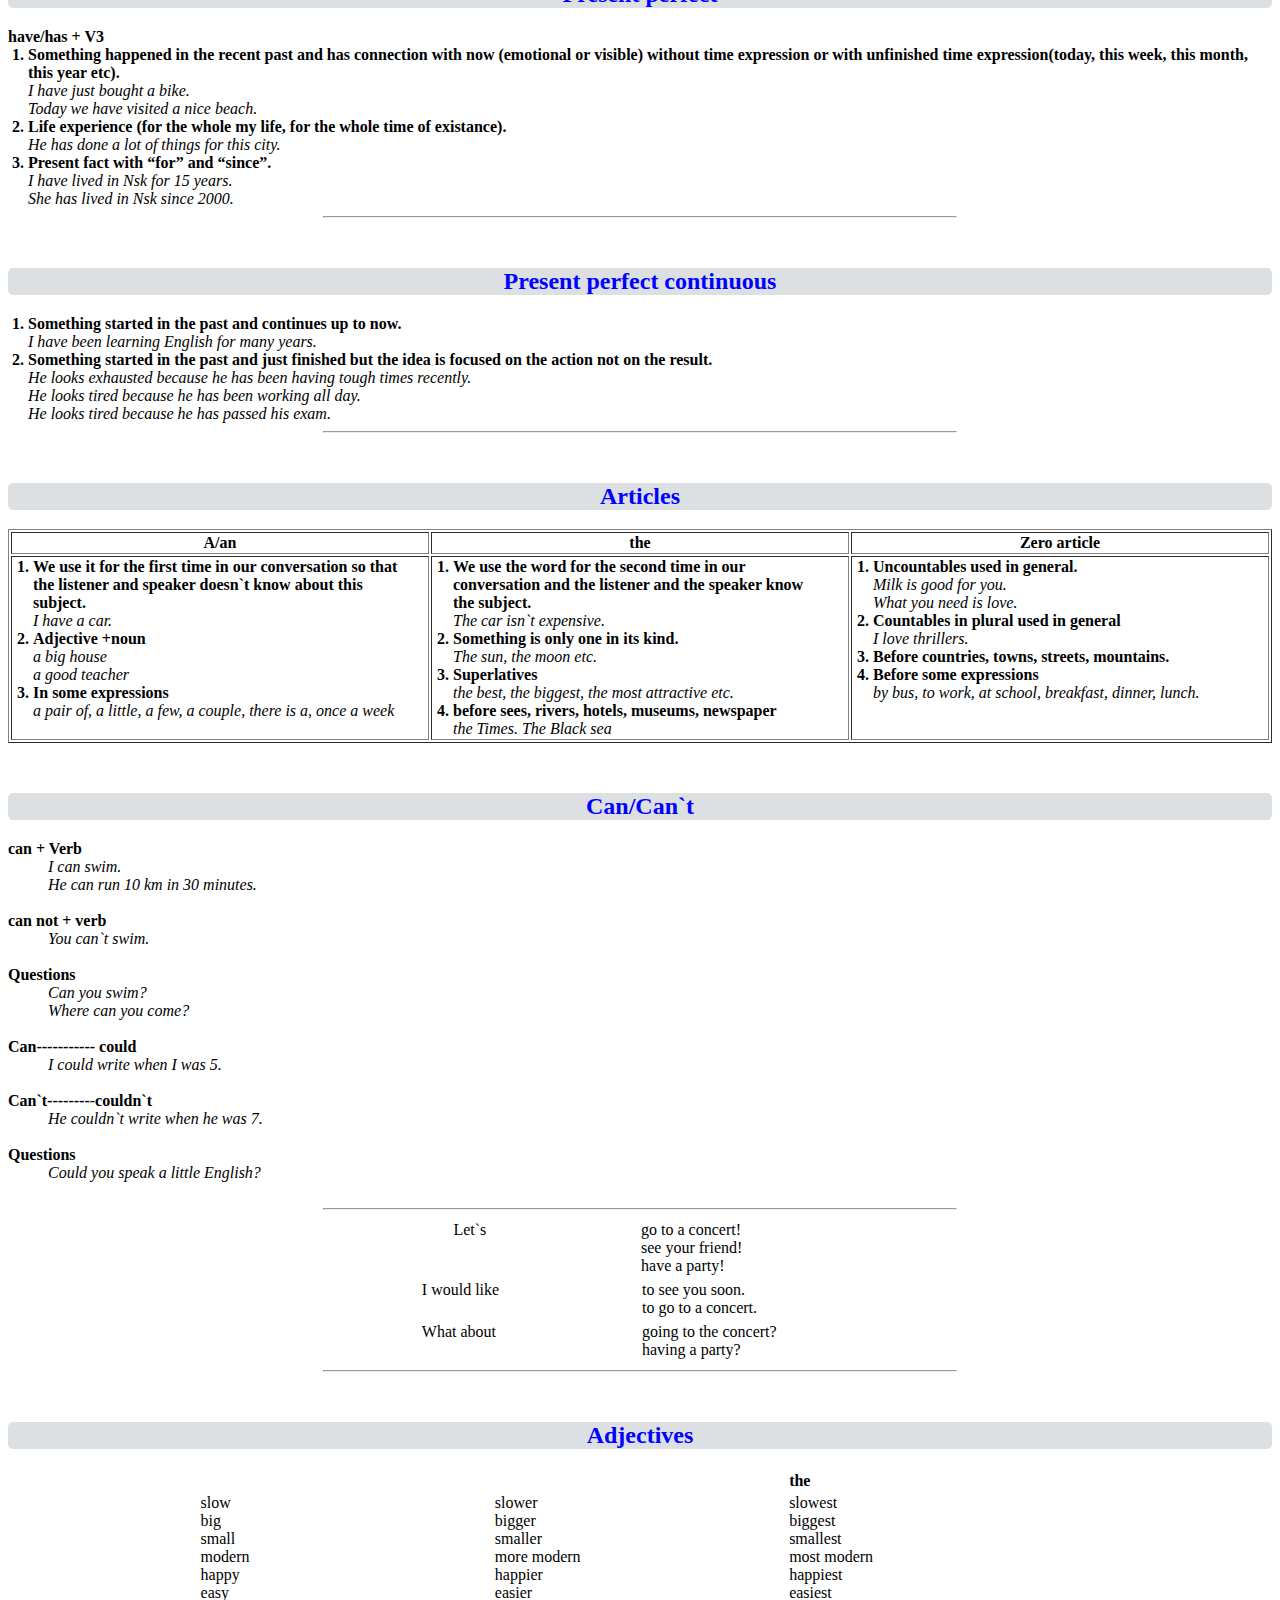
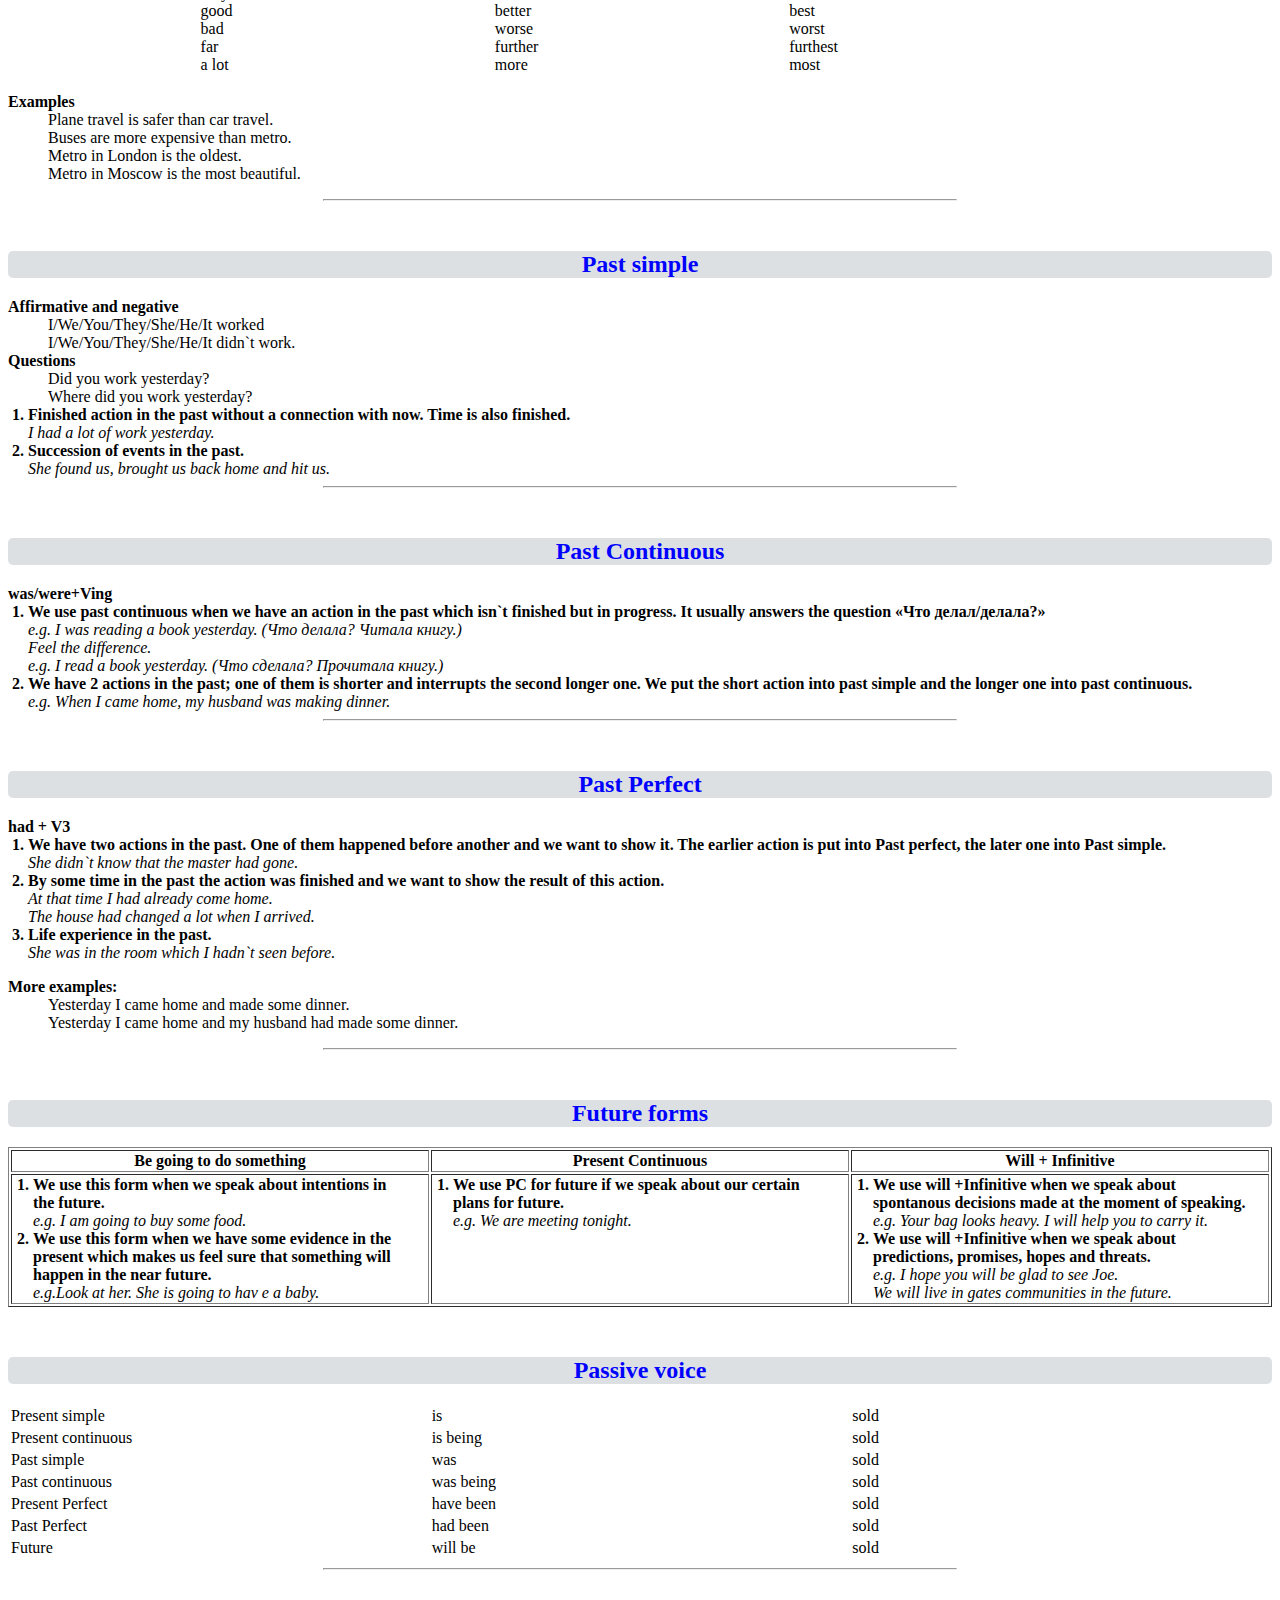
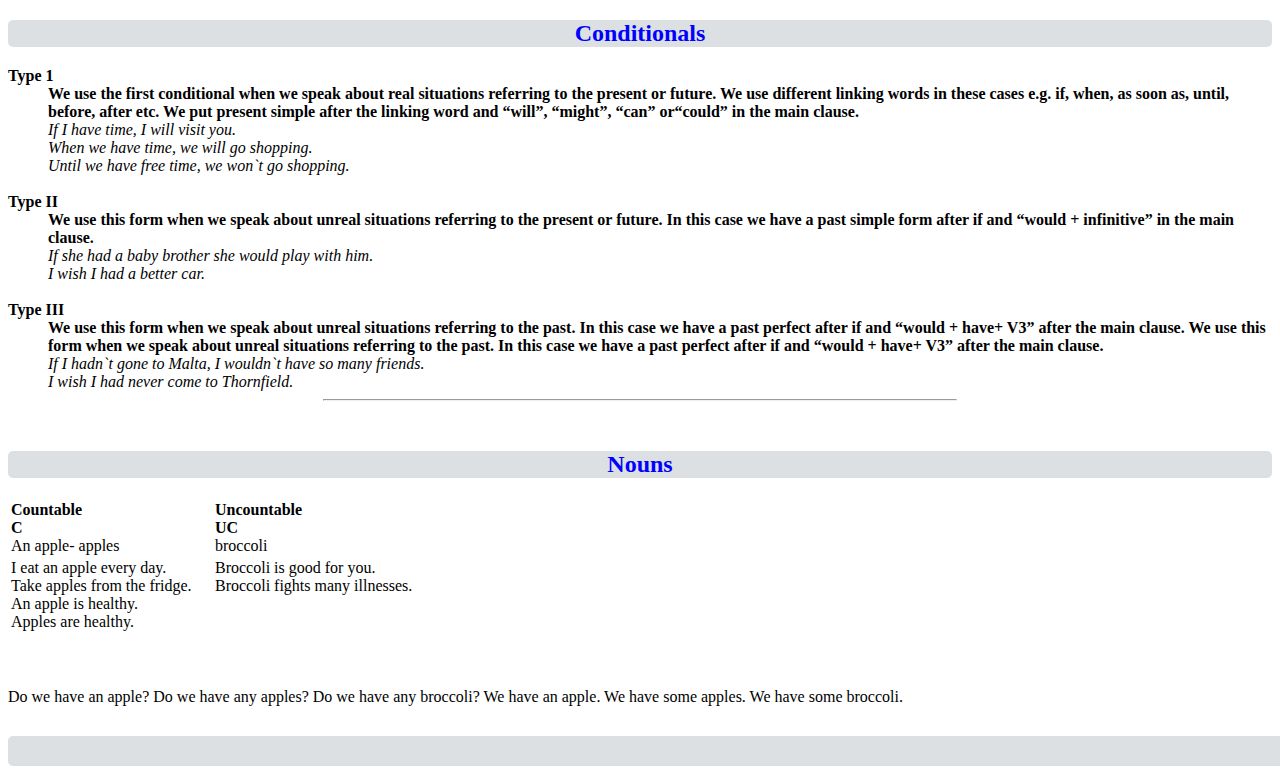
==== commit 17bb9290: "Update Grammar/index.html" ====
--- a/Grammar/index.html
+++ b/Grammar/index.html
@@ -1,4 +1,3 @@
-
 <!DOCTYPE html>
 <html lang="ru">
 <head>
@@ -8,7 +7,6 @@
 
 </head>
 <body>
-  <div class="page">
 
 	<table width="450px">
 		<tr>
@@ -24,8 +22,7 @@
 		<tr>
 			<td>People</td>
 			<td>celebrate</td>
-			<td>the fastival</td>
-      <td rowspan="3">in December</td>
+			<td>the fastival in December</td>
 		</tr>
 	</table>
 
@@ -55,7 +52,6 @@
 	  <em>I had to go to the doctor as I was feeling really bad.</em><br>
 	  <b>Mustn`t means something is not allowed or something is prohibited.</b><br><em>You mustn`t keep pets in the hall of residence.</em></dd>
 	</dl>
-	<hr>
 
   <h2>Present simple</h2>
     <dl>
@@ -157,21 +153,21 @@
       <dd><em>Could you speak a little English?</em></dd><br>
     <hr>
 
-  <table width="40%" align="center">
+  <table width="30%" align="center">
   	<tr>
-  		<td style="text-align: right;"><mark>Let's</mark></td>
-  		<td><u>go</u> to a concert!<br> <u>see</u> your friend!<br><u>have</u> a party!</td>
+  		<td>Let`s</td>
+  		<td>go to a concert!<br> see your friend!<br>have a party!</td>
   	</tr>
   </table>
-  <table width="40%" align="center">
+  <table width="35%" align="center">
   	<tr>
-  		<td style="text-align: right;"><mark>I would like</mark></td>
-  		<td><u>to see</u> you soon.<br><u>to go</u> to a concert.</td>
+  		<td>I would like</td>
+  		<td>to see you soon.<br>to go to a concert.</td>
   </table>
-  <table width="40%" align="center">
+  <table width="35%" align="center">
   	<tr>
-  		<td style="text-align: right;"><mark>What about</mark></td>
-  		<td><u>going</u> to the concert?<br><u>having</u> a party?</td>
+  		<td>What about</td>
+  		<td>going to the concert?<br>having a party?</td>
   </table>
   <hr>
 	        
@@ -291,9 +287,9 @@
     <hr>
 
   <h2>Nouns</h2> 
-    <table border="1px" align="center">
-    	<tr>
-    		<td><b>Countable<br> C</b><br> An apple - apples</td>
+    <table>
+    	<tr>
+    		<td><b>Countable<br> C</b><br> An apple- apples</td>
     		<td><b>Uncountable<br> UC</b><br> broccoli</td>
     	</tr>
     	<tr>
@@ -301,15 +297,22 @@
     		<td>Broccoli is good for you.<br> Broccoli fights many illnesses.</td>
     	</tr>
     	<tr>
-    		<td colspan="2"><pre>       Do we have an apple?
-                              Do we have any apples?
-                              Do we have any broccoli?
-        We have an apple.
-                              We have some apples.
-                              We have some broccoli.</pre></td>
-    	</tr>
-    </table>
-  <hr>
-  </div>
+    		<td></td>
+    		<td></td>
+    	</tr>
+    </table>
+	
+	
+Do we have an apple?
+                                                        Do we have any apples?
+                                                        Do we have any broccoli?
+We have an apple.
+                                                        We have some apples.
+                                                        We have some broccoli.
+    <hr>
+
+
+
+
 </body>
 </html>--- a/Grammar/style.css
+++ b/Grammar/style.css
@@ -62,4 +62,11 @@
 
 table:last-of-type {		/* we could use :last-of-type to add some space after the last table*/
 	margin-bottom: 50px; 
+}
+
+hr:last-of-type {
+	border: 15px solid #DDE0E3; 
+	width: 100%;
+	margin-top: 30px;
+	border-radius: 5px;
 }